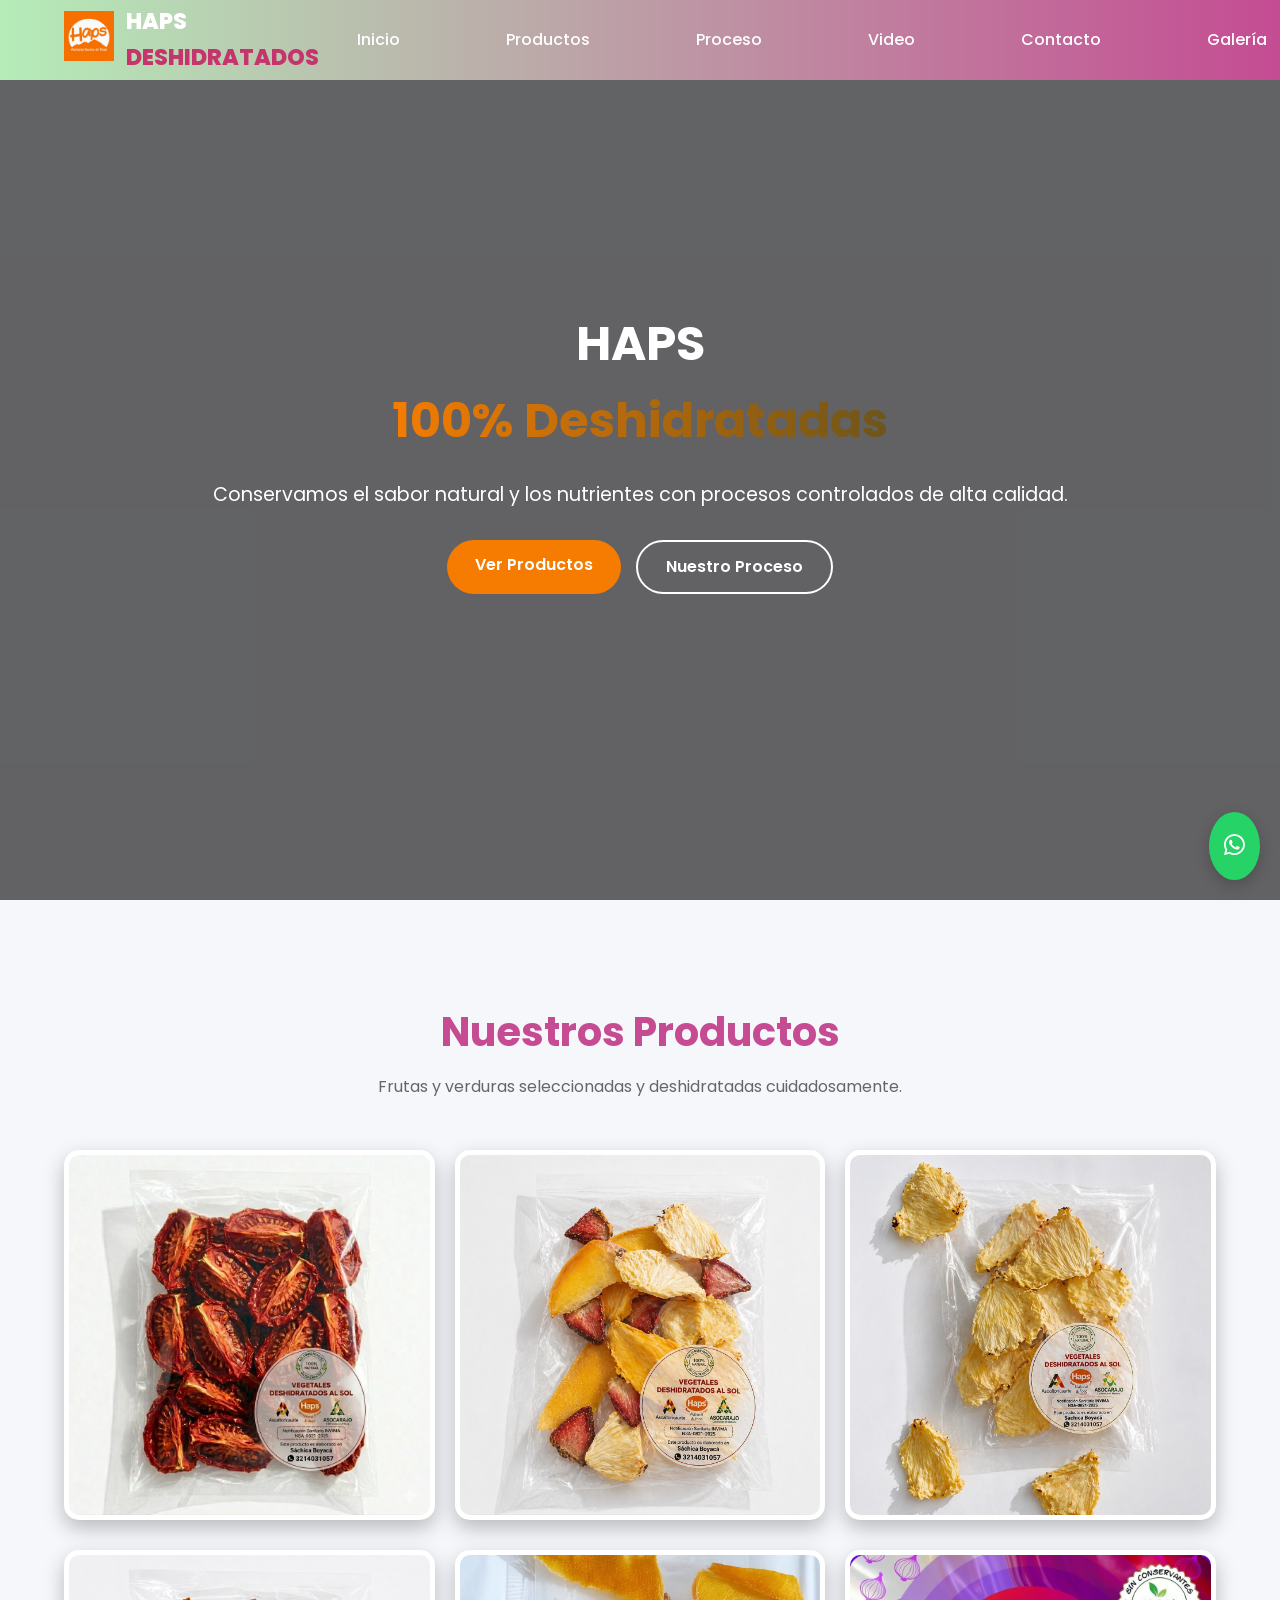
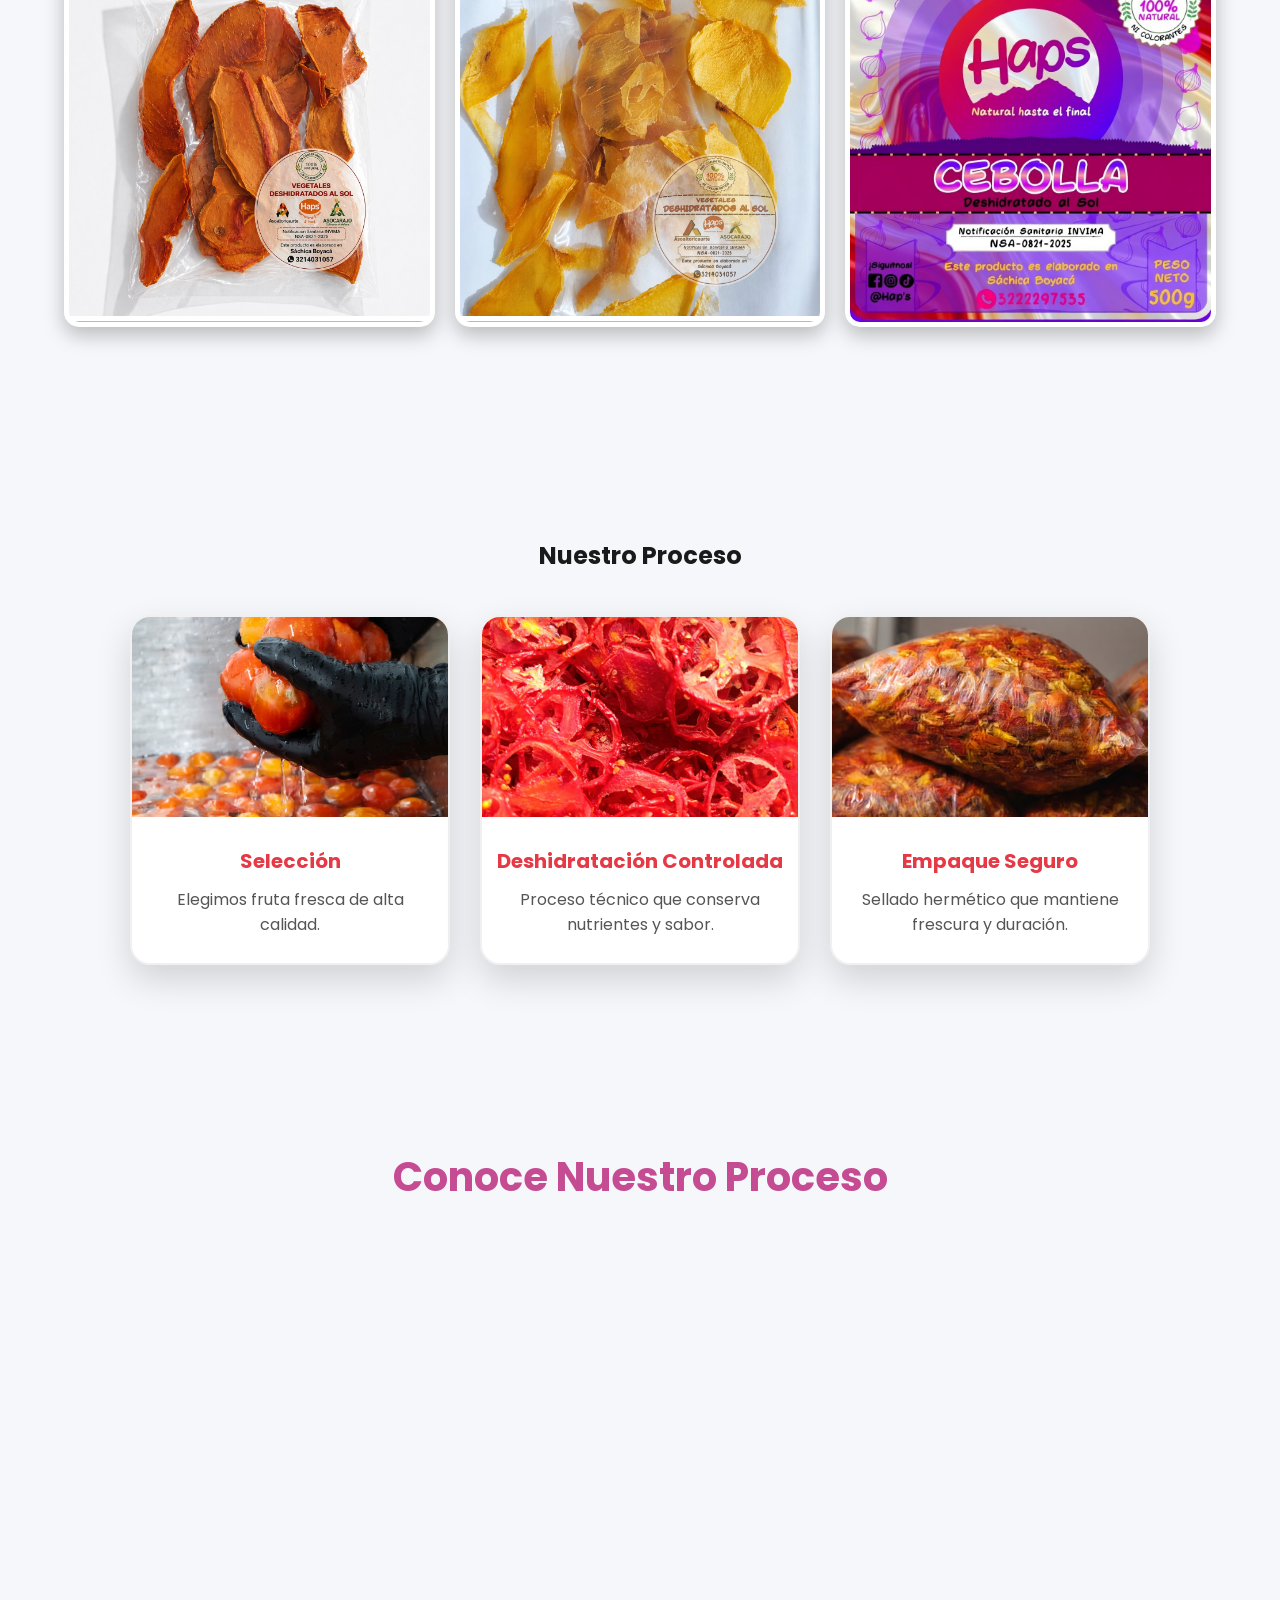
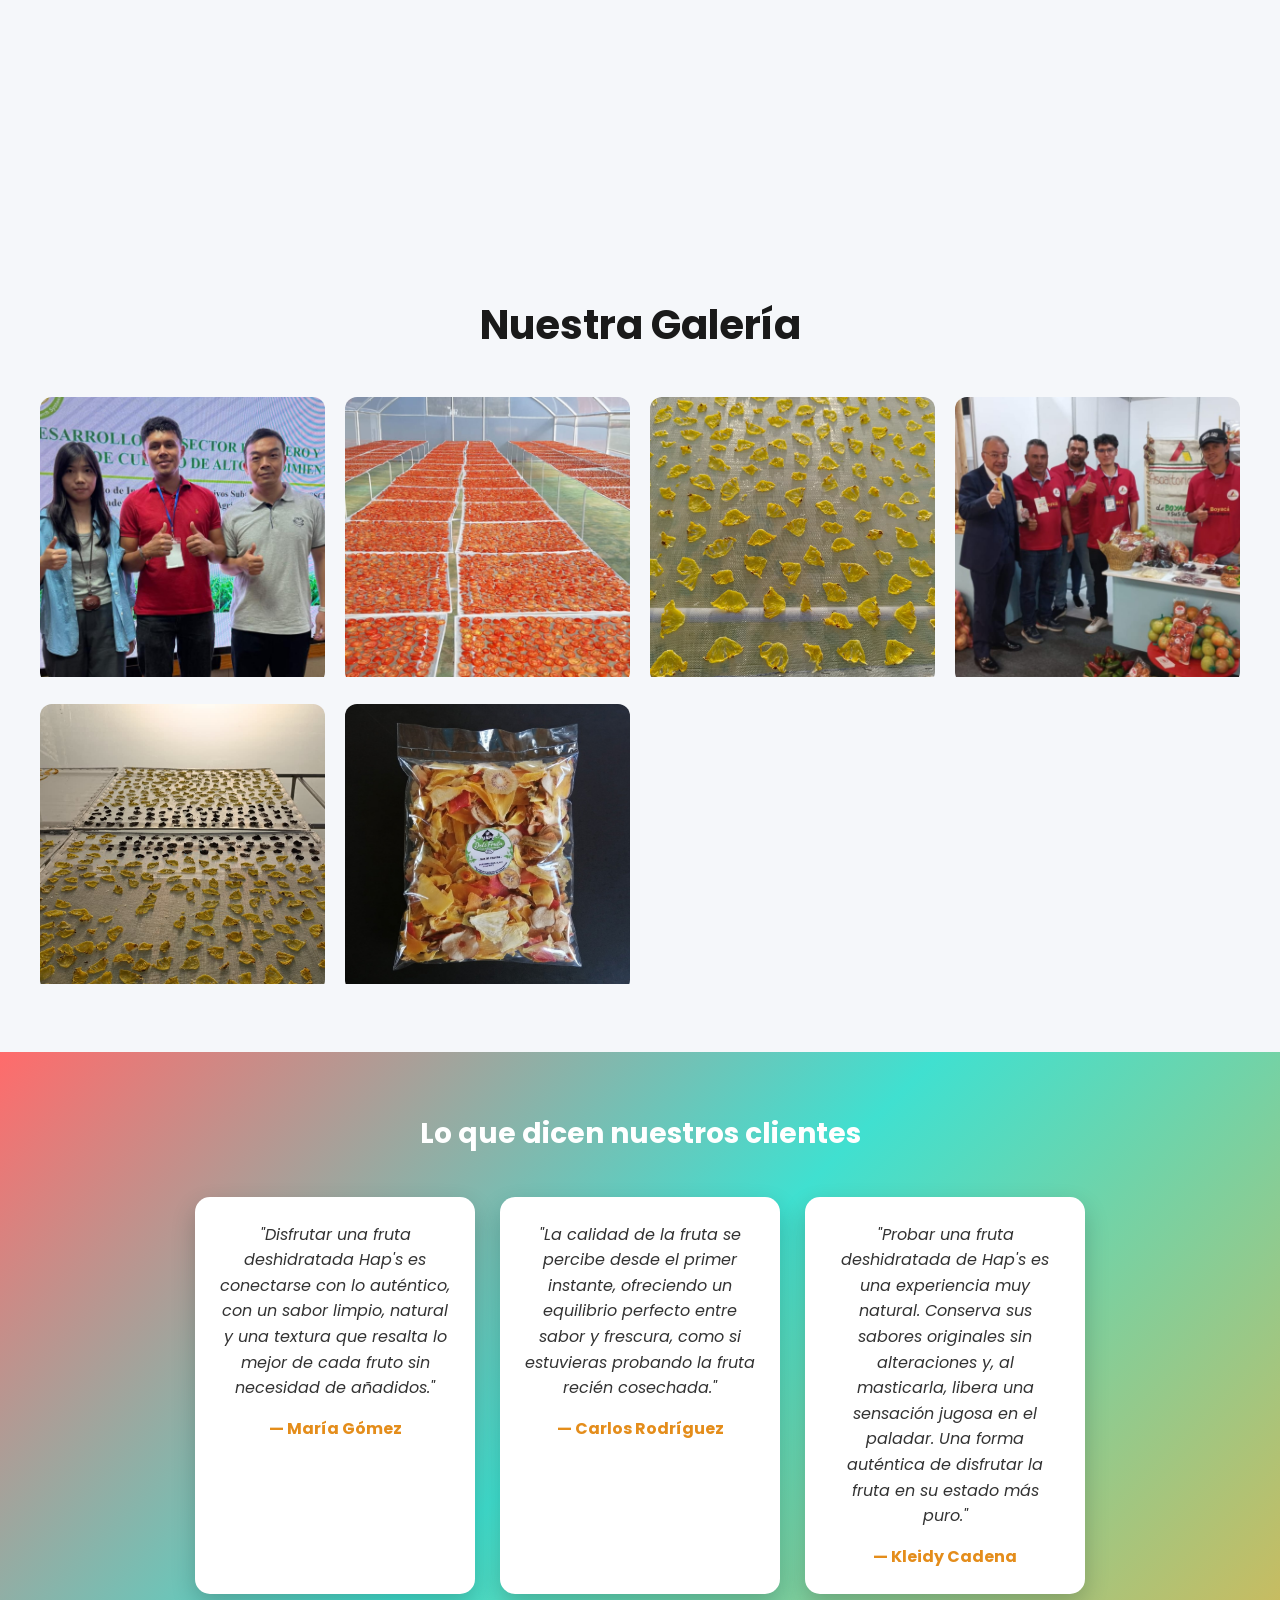
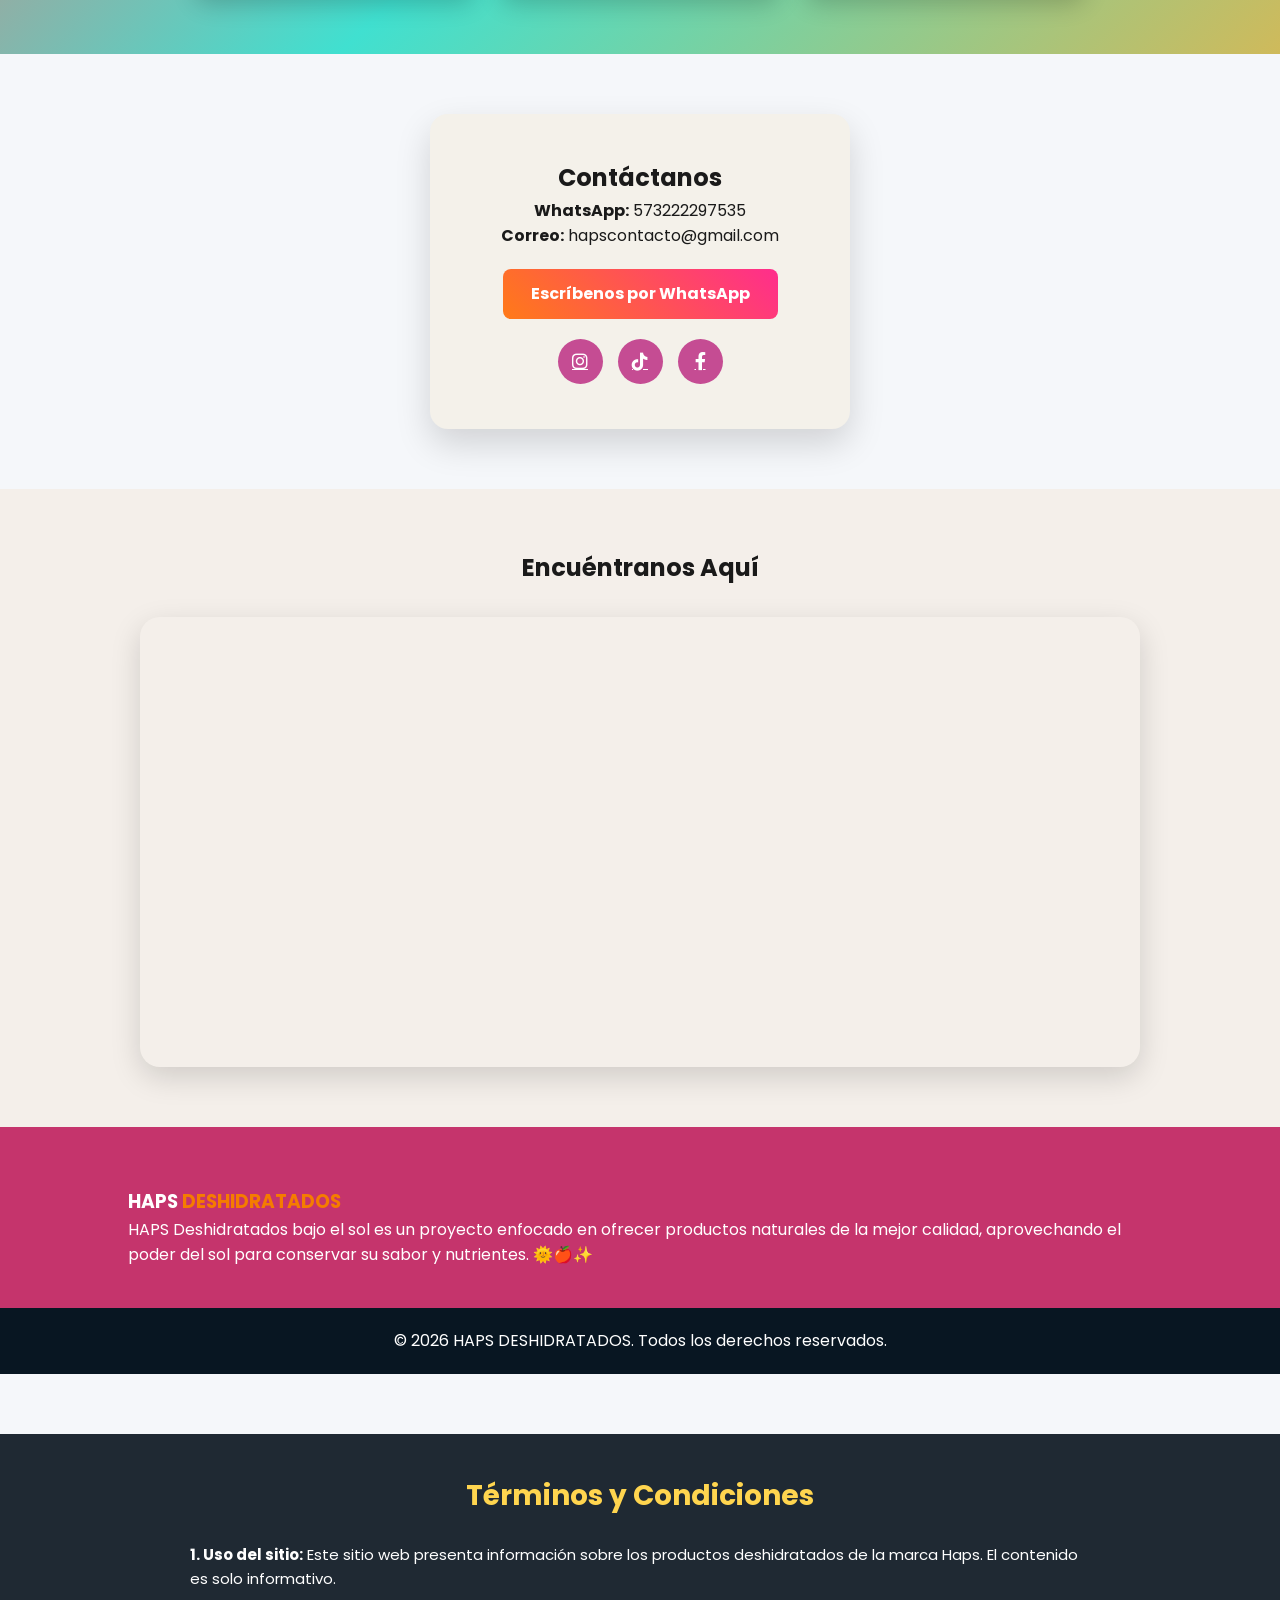
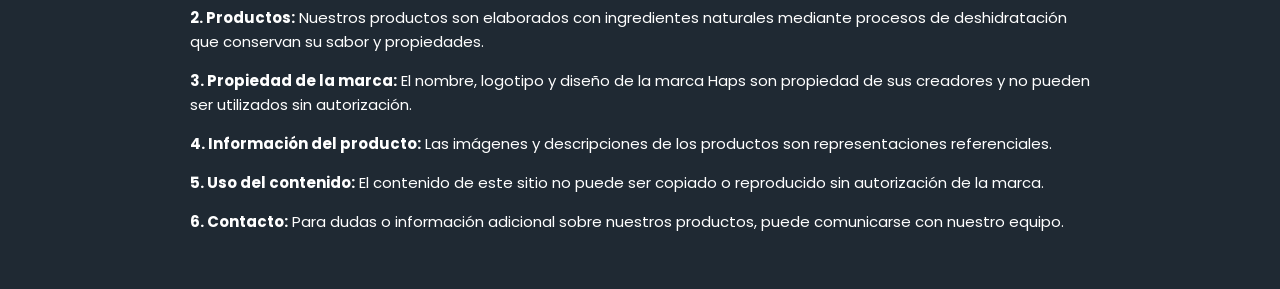
==== index.html @ 0f57956b "Add files via upload Carga de la pagina web de haps" ====
<!DOCTYPE html>
<html lang="es">
<head>
    <meta charset="UTF-8">
    <!-- ✏ CAMBIAR: Título de la pestaña del navegador -->
    <title>HAPS Deshidratados | Frutas y Verduras Deshidratadas</title>
    <meta name="viewport" content="width=device-width, initial-scale=1.0">

    <!-- FUENTE: Poppins desde Google Fonts -->
    <link href="https://fonts.googleapis.com/css2?family=Poppins:wght@300;400;600;700;800&display=swap" rel="stylesheet">

    <!-- ICONOS: Font Awesome 6 -->
    <link rel="stylesheet" href="https://cdnjs.cloudflare.com/ajax/libs/font-awesome/6.0.0/css/all.min.css">

    <!-- 🔗 HOJA DE ESTILOS: Asegúrate que el archivo se llame "style.css" -->
    <link rel="stylesheet" href="style.css">
</head>

<body>

<!-- ====================================================
     HEADER — Barra de navegación superior
==================================================== -->
<header id="header">
    <div class="container nav-container">

        <!-- LOGO + NOMBRE DE MARCA -->
        <div class="brand">
            <div class="logo">
                <!-- 🔁 CAMBIAR: Reemplaza "logo.jpeg" por el nombre real de tu logo -->
                <img src="logo.jpeg" alt="HAPS Logo">
            </div>
            <div class="logo-text">
                HAPS <span class="highlight">DESHIDRATADOS</span>
                <!-- ⚠ NOTA: Estaba escrito "DESIDRATDOS" (con falta ortográfica), ya corregido -->
            </div>
        </div>

        <!-- MENÚ DE NAVEGACIÓN -->
        <nav class="nav-menu">
            <ul>
                <li><a href="#inicio">Inicio</a></li>
                <li><a href="#productos">Productos</a></li>
                <li><a href="#proceso">Proceso</a></li>
                <li><a href="#video">Video</a></li>
                <li><a href="#contacto-haps">Contacto</a></li>
                <li><a href="#galeria">Galería</a></li>
                <!-- ⚠ FIX: Había un </li> extra antes del enlace de Galería, ya corregido -->
            </ul>
        </nav>

    </div>
</header>


<!-- ====================================================
     HERO — Sección principal con video de fondo
==================================================== -->
<section id="inicio" class="hero">

    <!-- 🔁 CAMBIAR: Reemplaza "prueba2.mp4" por el nombre real de tu video -->
    <video class="hero-video" autoplay muted loop playsinline>
        <source src="prueba2.mp4" type="video/mp4">
    </video>

    <div class="hero-overlay"></div>

    <div class="container hero-content">

        <!-- ✏ CAMBIAR: Título principal del hero -->
        <h1>
            HAPS<br>
            <span class="text-gradient">100% Deshidratadas</span>
        </h1>

        <!-- ✏ CAMBIAR: Descripción debajo del título -->
        <p>
            Conservamos el sabor natural y los nutrientes con procesos controlados de alta calidad.
        </p>

        <div class="hero-btns">
            <a href="#productos" class="btn btn-primary">Ver Productos</a>
            <a href="#proceso" class="btn btn-outline">Nuestro Proceso</a>
        </div>

    </div>
</section>


<!-- ====================================================
     PRODUCTOS — Catálogo de productos con galería
==================================================== -->
<section id="productos" class="section">
    <div class="container">

        <!-- ✏ CAMBIAR: Título de la sección de productos -->
        <h2 class="section-title">Nuestros Productos</h2>

        <!-- ✏ CAMBIAR: Descripción debajo del título -->
        <p class="section-subtitle">
            Frutas y verduras seleccionadas y deshidratadas cuidadosamente.
        </p>

        <!-- FILA 1: Primeros 3 productos -->
        <div class="gallery-grid">

            <!-- 🔁 PRODUCTO 1: Tomate -->
            <div class="gallery-item">
                <img src="tomate.jpeg" alt="Tomate deshidratado">
                <div class="overlay">
                    <h4>Tomate Deshidratado</h4>
                    <p>Tomate deshidratado: más sabor, más nutrientes y mayor duración en un solo ingrediente. 🍅✨</p>
                </div>
            </div>

            <!-- 🔁 PRODUCTO 2: Mix de fruta -->
            <div class="gallery-item">
                <img src="mix de fruta.jpeg" alt="Mix de fruta deshidratada">
                <div class="overlay">
                    <h4>Mix de Fruta Deshidratado</h4>
                    <p>Salpicón deshidratado: el sabor natural de la fruta, práctico y listo para disfrutar en cualquier momento. 🍍🍎✨</p>
                </div>
            </div>

            <!-- 🔁 PRODUCTO 3: Piña -->
            <div class="gallery-item">
                <img src="piña.jpeg" alt="Piña deshidratada">
                <div class="overlay">
                    <h4>Piña Deshidratada</h4>
                    <p>Piña: dulzura natural y energía tropical en cada bocado. 🍍✨</p>
                </div>
            </div>

        </div>
        <!-- FIN gallery-grid -->

        <!-- FILA 2: Productos adicionales -->
        <!-- ⚠ FIX: Esta segunda fila estaba fuera del <div class="container">, ahora correctamente dentro -->
        <div class="gallery-grid">

            <!-- 🔁 PRODUCTO 4: Papaya -->
            <div class="gallery-item">
                <img src="papaya.jpeg" alt="Papaya deshidratada">
                <div class="overlay">
                    <h4>Papaya Deshidratada</h4>
                    <p>Papaya deshidratada: dulzura natural, sabor tropical y energía en cada bocado. 🧡✨</p>
                </div>
            </div>

            <!-- 🔁 PRODUCTO 5: Mango -->
            <div class="gallery-item">
                <img src="mango.jpeg" alt="Mango deshidratado">
                <div class="overlay">
                    <h4>Mango Deshidratado</h4>
                    <p>Mango deshidratado: tropical, dulce y perfecto para un snack saludable. 🥭🌞</p>
                </div>
            </div>

            <!-- 🔁 PRODUCTO 6: Cebolla — CAMBIAR imagen "producto6.jpg" por la real -->
            <div class="gallery-item">
                <img src="producto6.jpg" alt="Cebolla deshidratada">
                <div class="overlay">
                    <h4>Cebolla Deshidratada</h4>
                    <p>Cebolla deshidratada: sabor intenso y practicidad en cada uso. 🧅✨</p>
                </div>
            </div>

        </div>
        <!-- FIN segunda gallery-grid -->

    </div>
</section>
<!-- FIN sección PRODUCTOS -->


<!-- ====================================================
     PROCESO — Pasos del proceso de deshidratación
==================================================== -->
<section id="proceso" class="proceso">

    <!-- ✏ CAMBIAR: Título de la sección -->
    <h2>Nuestro Proceso</h2>

    <div class="proceso-container">

        <!-- 🔁 PASO 1: Reemplaza "proseso1.jpg" por tu imagen real -->
        <!-- ⚠ NOTA: "proseso" está con falta ortográfica en los archivos originales, revisa tus nombres de archivo -->
        <div class="card">
            <img src="proseso1.jpg" alt="Selección de fruta">
            <h3>Selección</h3>
            <p>Elegimos fruta fresca de alta calidad.</p>
        </div>

        <!-- 🔁 PASO 2: Reemplaza "proseso2.jpeg" por tu imagen real -->
        <div class="card">
            <img src="proseso2.jpeg" alt="Deshidratación controlada">
            <h3>Deshidratación Controlada</h3>
            <p>Proceso técnico que conserva nutrientes y sabor.</p>
        </div>

        <!-- 🔁 PASO 3: Reemplaza "proseso3.jpg" por tu imagen real -->
        <div class="card">
            <img src="proseso3.jpg" alt="Empaque seguro">
            <h3>Empaque Seguro</h3>
            <p>Sellado hermético que mantiene frescura y duración.</p>
        </div>

    </div>
</section>
<!-- FIN sección PROCESO -->


<!-- ====================================================
     VIDEO — Video embebido de YouTube
==================================================== -->
<section id="video" class="section video-section">
    <div class="container">

        <!-- ✏ CAMBIAR: Título de la sección de video -->
        <h2 class="section-title">Conoce Nuestro Proceso</h2>

        <div class="video-wrapper">
            <!-- 📹 CAMBIAR: Reemplaza el ID de YouTube "Xn5UyW5dgxg" por el de tu video -->
            <iframe
                src="https://www.youtube.com/embed/Xn5UyW5dgxg"
                frameborder="0"
                allowfullscreen>
            </iframe>
        </div>

    </div>
</section>
<!-- FIN sección VIDEO -->
<!-- ⚠ FIX: La sección #galeria estaba anidada DENTRO de #video, ahora está correctamente separada -->


<!-- ====================================================
     GALERÍA — Cuadrícula de imágenes decorativas
==================================================== -->
<section id="galeria" class="section">

    <!-- ✏ CAMBIAR: Título de la galería -->
    <h2>Nuestra Galería</h2>

    <div class="galeria-grid">

        <!-- 🔁 CAMBIAR: Reemplaza cada "galeriaX.jpeg" por tus imágenes reales -->
        <div class="galeria-item">
            <img src="galeria1.jpeg" alt="Galería imagen 1">
        </div>
        <div class="galeria-item">
            <img src="galeria2.jpeg" alt="Galería imagen 2">
        </div>
        <div class="galeria-item">
            <img src="galeria3.jpeg" alt="Galería imagen 3">
        </div>
        <div class="galeria-item">
            <img src="galeria4.jpeg" alt="Galería imagen 4">
        </div>
        <div class="galeria-item">
            <img src="galeria5.jpeg" alt="Galería imagen 5">
        </div>
        <div class="galeria-item">
            <img src="galeria6.jpeg" alt="Galería imagen 6">
        </div>

    </div>
</section>
<!-- FIN sección GALERÍA -->


<!-- ====================================================
     TESTIMONIOS — Comentarios de clientes
==================================================== -->
<section class="comentarios">

    <!-- ✏ CAMBIAR: Título de la sección de testimonios -->
    <h2>Lo que dicen nuestros clientes</h2>

    <div class="comentarios-container">

        <!-- ✏ CAMBIAR: Edita o agrega testimonios aquí -->
        <div class="comentario">
            <p>"Disfrutar una fruta deshidratada Hap's es conectarse con lo auténtico, con un sabor limpio, natural y una textura que resalta lo mejor de cada fruto sin necesidad de añadidos."</p>
            <h4>— María Gómez</h4>
        </div>

        <div class="comentario">
            <p>"La calidad de la fruta se percibe desde el primer instante, ofreciendo un equilibrio perfecto entre sabor y frescura, como si estuvieras probando la fruta recién cosechada."</p>
            <h4>— Carlos Rodríguez</h4>
        </div>

        <div class="comentario">
            <p>"Probar una fruta deshidratada de Hap's es una experiencia muy natural. Conserva sus sabores originales sin alteraciones y, al masticarla, libera una sensación jugosa en el paladar. Una forma auténtica de disfrutar la fruta en su estado más puro."</p>
            <h4>— Kleidy Cadena</h4>
        </div>

    </div>
</section>
<!-- FIN sección TESTIMONIOS -->


<!-- ====================================================
     CONTACTO — Datos de contacto y redes sociales
==================================================== -->
<section id="contacto-haps">
    <div class="contacto-box">

        <h2>Contáctanos</h2>

        <!-- ✏ CAMBIAR: Número de WhatsApp y correo electrónico -->
        <p><strong>WhatsApp:</strong> 573222297535</p>
        <p><strong>Correo:</strong> hapscontacto@gmail.com</p>

        <!-- 🔗 CAMBIAR: Reemplaza el número en el enlace de WhatsApp si cambia -->
        <a href="https://wa.me/573222297535" target="_blank" class="btn-whatsapp">
            Escríbenos por WhatsApp
        </a>

        <!-- REDES SOCIALES -->
        <div class="social-media">

            <!-- 🔗 CAMBIAR: URL de Instagram -->
            <a href="https://www.instagram.com/haap.ss?igsh=NXBjMmUxZzE2MXBr" target="_blank" aria-label="Instagram">
                <i class="fab fa-instagram"></i>
            </a>

            <!-- 🔗 CAMBIAR: URL de TikTok -->
            <a href="https://www.tiktok.com/@sachicahaps?_r=1&_t=ZS-94PaBxeZYqg" target="_blank" aria-label="TikTok">
                <i class="fab fa-tiktok"></i>
            </a>

            <!-- 🔗 CAMBIAR: URL de Facebook -->
            <a href="https://www.facebook.com/profile.php?id=100075779474157&mibextid=ZbWKwL" target="_blank" aria-label="Facebook">
                <i class="fab fa-facebook-f"></i>
            </a>

        </div>

    </div>
</section>
<!-- FIN sección CONTACTO -->


<!-- ====================================================
     MAPA — Ubicación en Google Maps
==================================================== -->
<section id="ubicacion" class="map-section">

    <h2>Encuéntranos Aquí</h2>

    <div class="map-container">
        <!-- 🔗 CAMBIAR: Reemplaza las coordenadas (5.583059,-73.542575) por tu ubicación real si cambia -->
        <iframe
            src="https://www.google.com/maps?q=5.583059,-73.542575&hl=es&z=16&output=embed"
            width="100%"
            height="450"
            style="border:0;"
            allowfullscreen=""
            loading="lazy"
            title="Ubicación HAPS Deshidratados">
        </iframe>
    </div>

</section>
<!-- FIN sección MAPA -->


<!-- ====================================================
     FOOTER — Pie de página
==================================================== -->
<footer>
    <div class="container footer-content">

        <div>
            <!-- ✏ CAMBIAR: Nombre y descripción de la marca en el footer -->
            <h3>HAPS <span class="highlight">DESHIDRATADOS</span></h3>
            <!-- ⚠ NOTA: Estaba escrito "DESIDRTADOS" (con falta ortográfica), ya corregido -->
            <p>HAPS Deshidratados bajo el sol es un proyecto enfocado en ofrecer productos naturales de la mejor calidad, aprovechando el poder del sol para conservar su sabor y nutrientes. 🌞🍎✨</p>
        </div>

    </div>

    <div class="footer-bottom">
        <!-- ✏ CAMBIAR: Año y nombre en el copyright si es necesario -->
        <p>© 2026 HAPS DESHIDRATADOS. Todos los derechos reservados.</p>
    </div>
</footer>
<!-- FIN FOOTER -->


<!-- ====================================================
     BOTÓN FLOTANTE DE WHATSAPP
==================================================== -->
<!-- 🔗 CAMBIAR: Número de WhatsApp si cambia -->
<a href="https://wa.me/573222297535" class="whatsapp-float" target="_blank" aria-label="Contactar por WhatsApp">
    <i class="fab fa-whatsapp"></i>
</a>


<!-- ====================================================
     TÉRMINOS Y CONDICIONES
==================================================== -->
<section class="terminos">

    <!-- ✏ CAMBIAR: Edita los términos según necesites -->
    <h2>Términos y Condiciones</h2>

    <p><strong>1. Uso del sitio:</strong> Este sitio web presenta información sobre los productos deshidratados de la marca Haps. El contenido es solo informativo.</p>
    <p><strong>2. Productos:</strong> Nuestros productos son elaborados con ingredientes naturales mediante procesos de deshidratación que conservan su sabor y propiedades.</p>
    <p><strong>3. Propiedad de la marca:</strong> El nombre, logotipo y diseño de la marca Haps son propiedad de sus creadores y no pueden ser utilizados sin autorización.</p>
    <p><strong>4. Información del producto:</strong> Las imágenes y descripciones de los productos son representaciones referenciales.</p>
    <p><strong>5. Uso del contenido:</strong> El contenido de este sitio no puede ser copiado o reproducido sin autorización de la marca.</p>
    <p><strong>6. Contacto:</strong> Para dudas o información adicional sobre nuestros productos, puede comunicarse con nuestro equipo.</p>

</section>
<!-- FIN TÉRMINOS Y CONDICIONES -->


<!-- ====================================================
     SCRIPTS
==================================================== -->
<!-- 🔗 Archivo JavaScript principal del sitio -->
<script src="script.js"></script>

<!-- Bloquea el clic derecho (protección básica de contenido) -->
<script>
    document.addEventListener('contextmenu', function(e) {
        e.preventDefault();
    });
</script>

</body>
</html>
---- style.css ----
/* ====================================================
   RESET — Limpieza base de estilos del navegador
==================================================== */

* {
    margin: 0;
    padding: 0;
    box-sizing: border-box;
}

html {
    scroll-behavior: smooth;
}

body {
    font-family: 'Poppins', sans-serif;
    color: #1a1a1a;
    background: #f5f7fa;
    line-height: 1.6;
}


/* ====================================================
   VARIABLES DE COLOR Y ESTILO
   ✏ CAMBIAR: Ajusta los colores aquí para cambiar toda la paleta
==================================================== */
:root {
    --primario:   #b5ecb8;    /* ✏ Verde natural (header, botones) */
    --secundario: #c5346c;    /* ✏ Rosa/mango (hover, footer, highlights) */
    --acento:     #c54c93;    /* ✏ Rosa intenso (títulos, íconos sociales) */
    --blanco:     #ffffff;
    --oscuro:     #1a1a1a;
    --texto:      #383535;

    /* Variables usadas en componentes heredados */
    --primary:   #2E7D32;
    --secondary: #6d5519;
    --accent:    #F57C00;
    --dark:      #1a1a1a;
}
/* ⚠ NOTA: Tienes dos grupos de variables (--primario/--acento y --primary/--accent).
   En el futuro conviene unificarlas en un solo grupo. */


/* ====================================================
   UTILIDADES GENERALES
==================================================== */
.container {
    width: 90%;
    max-width: 1200px;
    margin: auto;
}

.section {
    padding: 100px 0;
}

.section-title {
    font-size: 2.5rem;
    text-align: center;
    margin-bottom: 10px;
    color: var(--acento); /* ✏ CAMBIAR color del título de sección */
}

.section-subtitle {
    text-align: center;
    margin-bottom: 50px;
    color: #666;
}

.highlight {
    color: var(--accent); /* ✏ CAMBIAR color del texto resaltado */
}

/* Botones base */
.btn {
    padding: 12px 28px;
    border-radius: 30px;
    text-decoration: none;
    font-weight: 600;
    transition: 0.3s ease;
    display: inline-block;
}

.btn-primary {
    background: var(--accent);
    color: white;
}

.btn-primary:hover {
    background: var(--secondary);
    transform: translateY(-3px);
}

.btn-outline {
    border: 2px solid white;
    color: white;
}

.btn-outline:hover {
    background: white;
    color: var(--primary);
}


/* ====================================================
   HEADER — Barra de navegación fija
==================================================== */
header {
    position: fixed;
    width: 100%;
    top: 0;
    z-index: 999;
    transition: 0.3s ease;
    /* ✏ CAMBIAR: Gradiente del header */
    background: linear-gradient(90deg, var(--primario), var(--acento));
}

header.scrolled {
    background: white;
    box-shadow: 0 5px 20px rgba(0, 0, 0, 0.1);
}

.nav-container {
    display: flex;
    justify-content: space-between;
    align-items: center;
    height: 80px;
}

/* Logo + nombre de marca */
.brand {
    display: flex;
    align-items: center;
    gap: 12px;
}

.logo img {
    height: 50px; /* ✏ CAMBIAR tamaño del logo */
    width: auto;
}

.logo-text {
    font-weight: 800;
    font-size: 1.4rem;
    color: var(--blanco);
}

.logo-text .highlight {
    color: var(--secundario);
}

/* Menú de navegación */
.nav-menu ul {
    display: flex;
    list-style: none;
    gap: 30px;
}

/* ✏ CAMBIAR: Estilo de los enlaces del menú */
nav a {
    text-decoration: none;
    color: white;
    margin: 0 20px;
    font-size: 16px;
    font-weight: 500;
    padding: 8px 18px;
    border-radius: 25px;
    transition: all 0.3s ease;
}

nav a:hover {
    /* ✏ CAMBIAR: Gradiente del hover en el menú */
    background: linear-gradient(135deg, #FF6B6B, #40E0D0, #2e9719);
    transform: translateY(-3px);
    box-shadow: 0 8px 20px rgba(0, 0, 0, 0.3);
}


/* ====================================================
   HERO — Sección principal con video de fondo
==================================================== */
.hero {
    height: 100vh;
    position: relative;
    display: flex;
    align-items: center;
    color: white;
    text-align: center;
    overflow: hidden;
}

.hero-video {
    position: absolute;
    top: 0;
    left: 0;
    width: 100%;
    height: 100%;
    object-fit: cover;
    z-index: -2;
}

.hero-overlay {
    position: absolute;
    width: 100%;
    height: 100%;
    background: rgba(0, 0, 0, 0.6); /* ✏ CAMBIAR opacidad del overlay oscuro */
    z-index: -1;
}

.hero-content {
    width: 100%;
}

.hero-content h1 {
    font-size: 3rem;
    margin-bottom: 20px;
}

/* Texto con degradado en el hero */
.text-gradient {
    /* ✏ CAMBIAR: Colores del texto degradado del título */
    background: linear-gradient(90deg, var(--accent), var(--secondary));
    -webkit-background-clip: text;
    -webkit-text-fill-color: transparent;
}

.hero p {
    margin-bottom: 30px;
    font-size: 1.2rem;
}

.hero-btns {
    display: flex;
    gap: 15px;
    justify-content: center;
    flex-wrap: wrap;
}


/* ====================================================
   PRODUCTOS — Galería de productos (2 filas)
==================================================== */

/* Primera fila: usa gallery-grid */
.gallery-grid {
    display: grid;
    grid-template-columns: repeat(auto-fit, minmax(250px, 1fr));
    gap: 20px;
    margin-bottom: 30px;
}

.gallery-item {
    position: relative;
    overflow: hidden;
    border-radius: 15px;
    border: 5px solid #ffffff;
    background: white;
    box-shadow: 0 8px 20px rgba(0, 0, 0, 0.25);
}

.gallery-item img {
    width: 100%;
    height: auto;
    display: block;
    transition: 0.4s ease;
}

.gallery-item:hover img {
    transform: scale(1.1);
}

/* Overlay de texto sobre cada producto */
.gallery-item .overlay {
    position: absolute;
    bottom: 0;
    width: 100%;
    background: rgba(13, 59, 102, 0.8); /* ✏ CAMBIAR color del overlay de producto */
    color: white;
    padding: 20px;
    transform: translateY(100%);
    transition: 0.4s ease;
    text-align: center;
}

.gallery-item:hover .overlay {
    transform: translateY(0);
}

.overlay h4 {
    margin: 5px 0;
    font-size: 18px;
}

.overlay p {
    font-size: 14px;
}


/* ====================================================
   PROCESO — Tarjetas de pasos del proceso
==================================================== */
.proceso {
    padding: 80px 20px;
    text-align: center;
}

.proceso-container {
    display: flex;
    justify-content: center;
    gap: 30px;
    flex-wrap: wrap;
    margin-top: 40px;
}

.card {
    background: white;
    width: 320px;
    border-radius: 20px;
    overflow: hidden;
    box-shadow: 0 15px 35px rgba(0, 0, 0, 0.15);
    border: 2px solid #f0f0f0; /* ✏ CAMBIAR color del marco de la tarjeta */
    transition: 0.3s ease;
}

.card:hover {
    transform: translateY(-10px);
    box-shadow: 0 20px 45px rgba(0, 0, 0, 0.25);
}

.card img {
    width: 100%;
    height: 200px;
    object-fit: cover;
}

.card h3 {
    margin: 20px 0 10px;
    font-size: 20px;
    color: #E63946; /* ✏ CAMBIAR color del título de cada tarjeta */
}

.card p {
    padding: 0 20px 25px;
    color: #555;
}


/* ====================================================
   VIDEO — Sección de video de YouTube
==================================================== */
.video-section {
    padding: 100px 0;
}

.video-wrapper {
    max-width: 900px;
    margin: auto;
    aspect-ratio: 16 / 9;
}

.video-wrapper iframe {
    width: 100%;
    height: 100%;
    border-radius: 15px;
}


/* ====================================================
   GALERÍA — Cuadrícula de imágenes decorativas
==================================================== */
#galeria {
    padding: 60px 20px;
    text-align: center;
}

#galeria h2 {
    font-size: 2.5rem;
    margin-bottom: 40px;
}

.galeria-grid {
    display: grid;
    grid-template-columns: repeat(auto-fit, minmax(280px, 1fr));
    gap: 20px;
    max-width: 1200px;
    margin: auto;
}

.galeria-item {
    overflow: hidden;
    border-radius: 12px;
}

.galeria-item img {
    width: 100%;
    height: 280px;
    object-fit: cover;
    transition: transform 0.4s ease;
}

.galeria-item img:hover {
    transform: scale(1.1);
}


/* ====================================================
   TESTIMONIOS — Comentarios de clientes
==================================================== */
.comentarios {
    padding: 60px 20px;
    /* ✏ CAMBIAR: Gradiente de fondo de la sección de testimonios */
    background: linear-gradient(135deg, #FF6B6B, #40E0D0, #c4a82cc5);
    text-align: center;
    color: white;
}

.comentarios h2 {
    font-size: 28px;
    margin-bottom: 40px;
}

.comentarios-container {
    display: flex;
    justify-content: center;
    gap: 25px;
    flex-wrap: wrap;
}

.comentario {
    background: white;
    color: #333;
    padding: 25px;
    width: 280px;
    border-radius: 15px;
    box-shadow: 0 10px 25px rgba(0, 0, 0, 0.2);
    transition: 0.3s;
}

.comentario:hover {
    transform: translateY(-8px);
}

.comentario p {
    font-style: italic;
    margin-bottom: 15px;
}

.comentario h4 {
    color: #e48d1b; /* ✏ CAMBIAR color del nombre del cliente */
}


/* ====================================================
   CONTACTO — Caja de contacto y redes sociales
==================================================== */
#contacto-haps {
    padding: 60px 20px;
}

.contacto-box {
    background: #f4f1ea; /* ✏ CAMBIAR color de fondo de la caja */
    padding: 45px;
    border-radius: 18px;
    text-align: center;
    width: 420px;
    margin: auto;
    box-shadow: 0 15px 35px rgba(0, 0, 0, 0.15);
    animation: aparecer 0.8s ease;
    transition: all 0.3s ease;
}

.contacto-box:hover {
    transform: translateY(-8px);
    box-shadow: 0 25px 50px rgba(0, 0, 0, 0.25);
}

@keyframes aparecer {
    from {
        opacity: 0;
        transform: translateY(40px);
    }
    to {
        opacity: 1;
        transform: translateY(0);
    }
}

/* Botón de WhatsApp en la sección de contacto */
.btn-whatsapp {
    display: inline-block;
    margin-top: 20px;
    /* ✏ CAMBIAR: Gradiente del botón de WhatsApp */
    background: linear-gradient(45deg, #ff7a18, #ff2d8d);
    color: white;
    padding: 12px 28px;
    border-radius: 8px;
    text-decoration: none;
    font-weight: bold;
    transition: all 0.3s ease;
}

.btn-whatsapp:hover {
    transform: scale(1.05);
    box-shadow: 0 8px 20px rgba(0, 0, 0, 0.2);
}

/* Íconos de redes sociales */
.social-media {
    margin-top: 20px;
    display: flex;
    gap: 15px;
    justify-content: center;
}

.social-media a {
    width: 45px;
    height: 45px;
    display: flex;
    align-items: center;
    justify-content: center;
    border-radius: 50%;
    background: var(--acento); /* ✏ CAMBIAR color de fondo de los íconos */
    color: var(--blanco);
    font-size: 18px;
    transition: 0.3s ease;
}

.social-media a:hover {
    background: var(--secundario);
    transform: translateY(-5px);
}


/* ====================================================
   MAPA — Sección de ubicación en Google Maps
==================================================== */
.map-section {
    padding: 60px 20px;
    text-align: center;
    background: #F4EFEA; /* ✏ CAMBIAR color de fondo de la sección del mapa */
}

.map-section h2 {
    margin-bottom: 30px;
}

.map-container {
    width: 100%;
    max-width: 1000px;
    height: 450px;
    margin: 0 auto;
    border-radius: 20px;
    overflow: hidden;
    box-shadow: 0 10px 30px rgba(0, 0, 0, 0.15);
}

.map-container iframe {
    width: 100%;
    height: 100%;
    border: 0;
}


/* ====================================================
   FOOTER — Pie de página
==================================================== */
footer {
    background: var(--secundario); /* ✏ CAMBIAR color del footer */
    color: white;
    padding-top: 60px;
}

.footer-content {
    display: grid;
    grid-template-columns: repeat(auto-fit, minmax(250px, 1fr));
    gap: 40px;
    padding: 0 5%;
}

.footer-bottom {
    text-align: center;
    padding: 20px;
    background: #081622; /* ✏ CAMBIAR color de la franja inferior del footer */
    margin-top: 40px;
}


/* ====================================================
   BOTÓN FLOTANTE DE WHATSAPP
==================================================== */
.whatsapp-float {
    position: fixed;
    bottom: 20px;
    right: 20px;
    background: #25d366;
    color: white;
    padding: 15px;
    border-radius: 50%;
    font-size: 1.5rem;
    box-shadow: 0 5px 15px rgba(0, 0, 0, 0.2);
    transition: 0.3s;
    z-index: 1000;
}

.whatsapp-float:hover {
    transform: scale(1.1);
}


/* ====================================================
   TÉRMINOS Y CONDICIONES
==================================================== */
.terminos {
    background: #1f2933; /* ✏ CAMBIAR color de fondo de términos */
    color: white;
    padding: 40px;
    margin-top: 60px;
}

.terminos h2 {
    text-align: center;
    margin-bottom: 25px;
    font-size: 28px;
    color: #ffd54f; /* ✏ CAMBIAR color del título de términos */
}

.terminos p {
    max-width: 900px;
    margin: auto;
    margin-bottom: 15px;
    line-height: 1.6;
    font-size: 15px;
}


/* ====================================================
   RESPONSIVE — Pantallas pequeñas (móvil)
   ✏ CAMBIAR: Ajusta breakpoints según necesites
==================================================== */
@media (max-width: 768px) {
    .nav-menu {
        display: none; /* ⚠ PENDIENTE: Agregar menú hamburguesa para móvil */
    }

    .hero-content h1 {
        font-size: 2rem;
    }

    .contacto-box {
        width: 100%;
    }
}
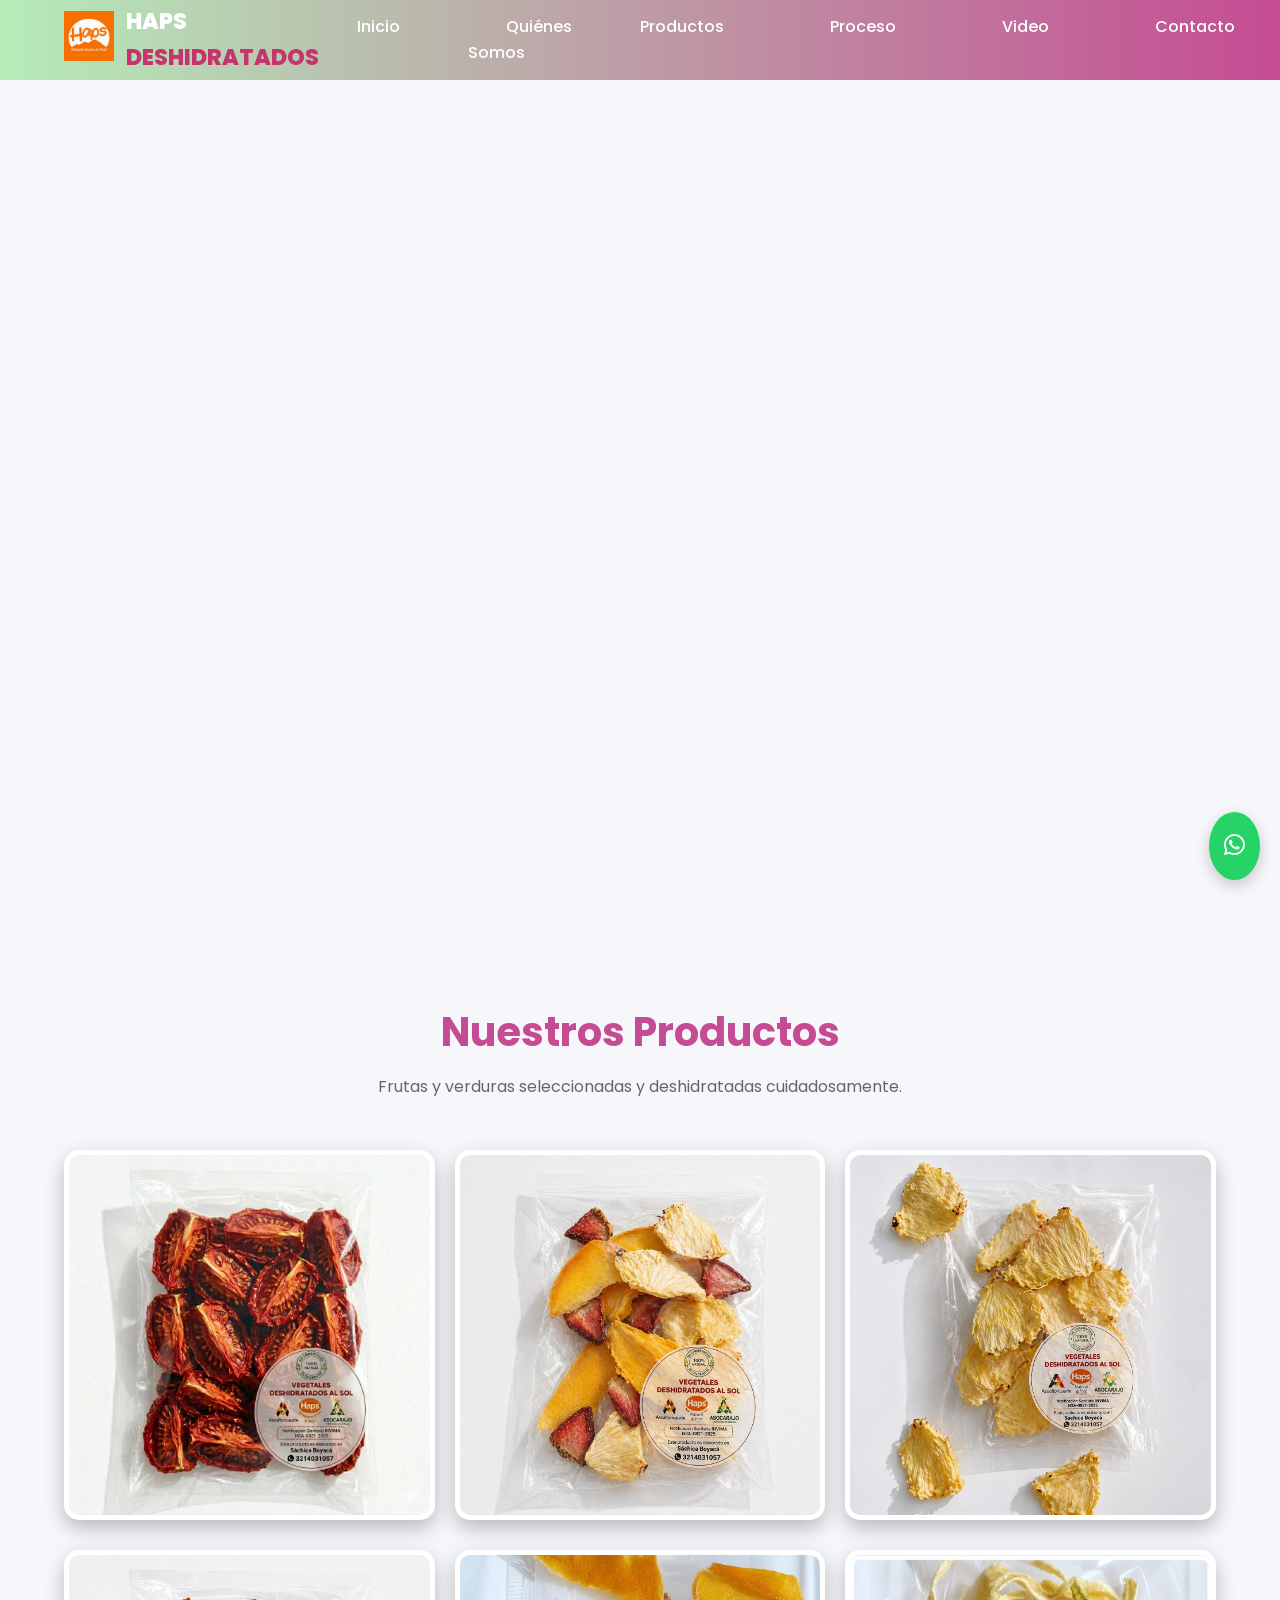
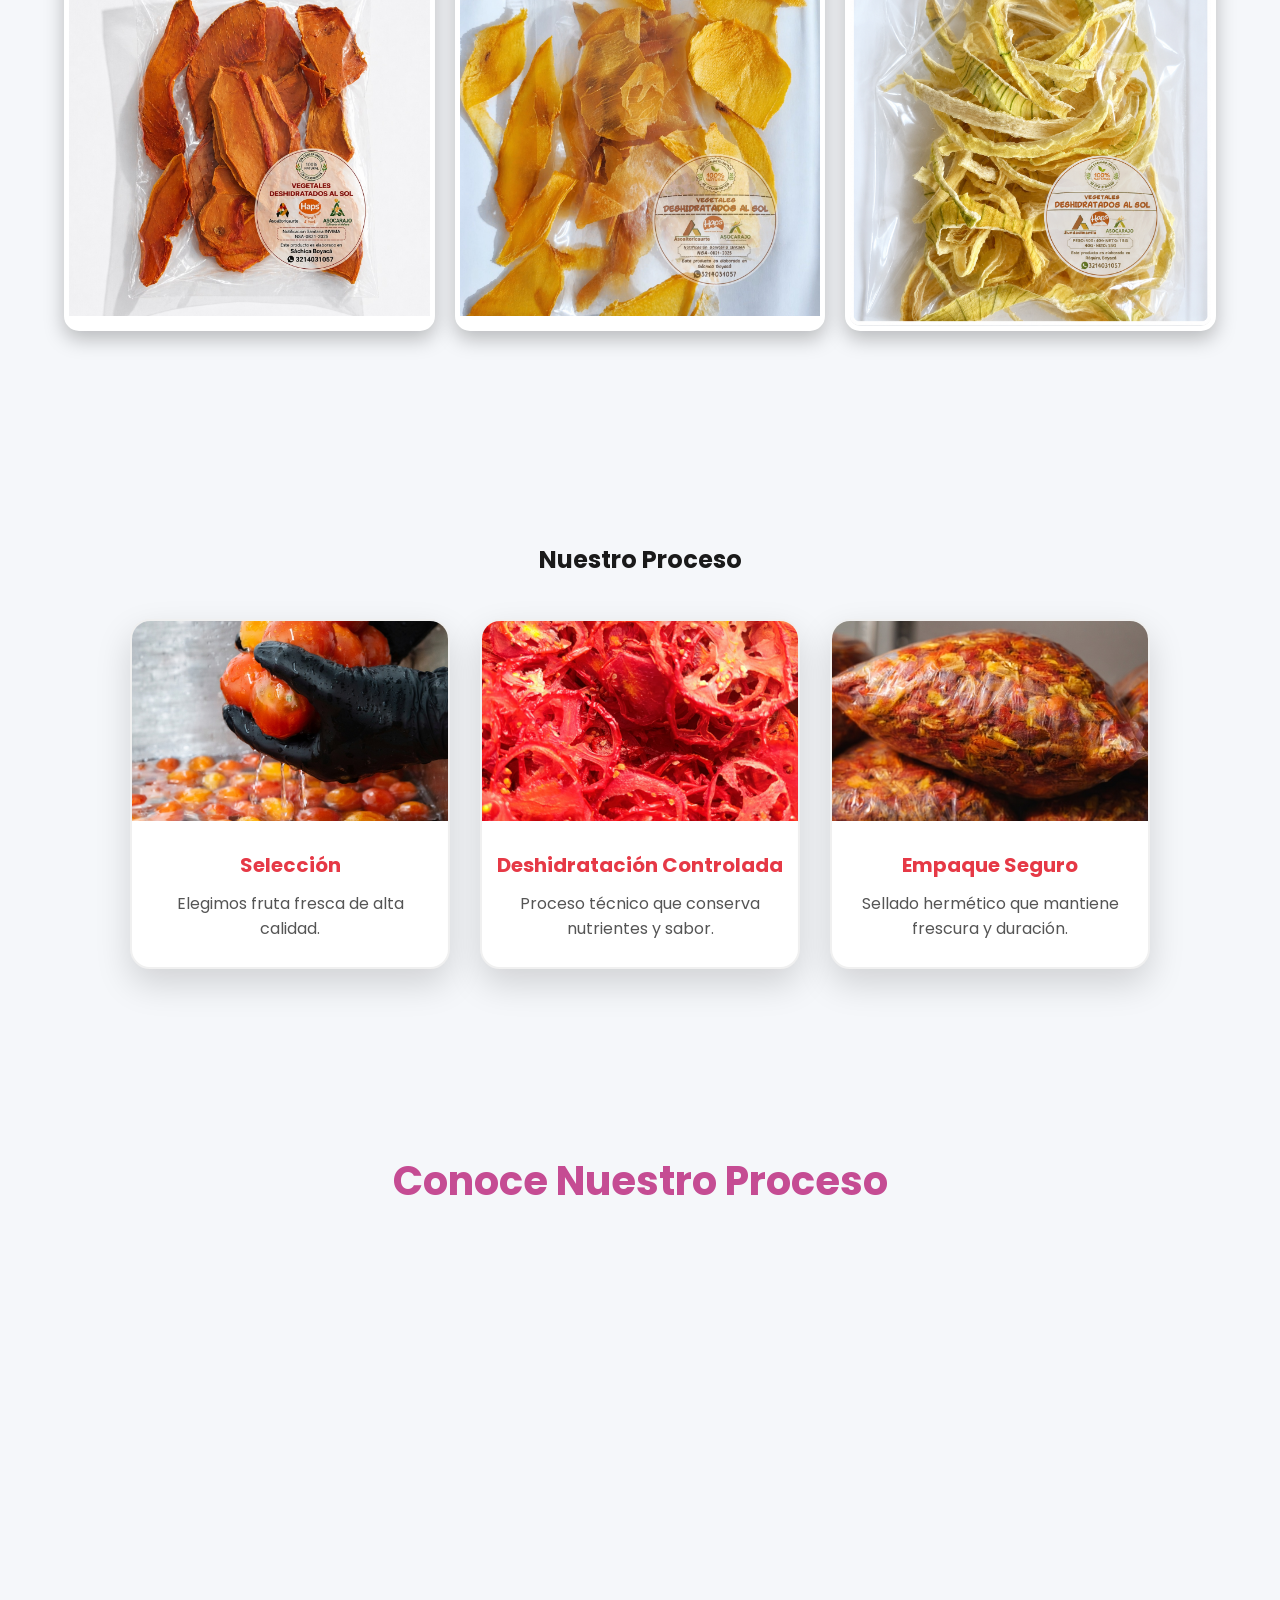
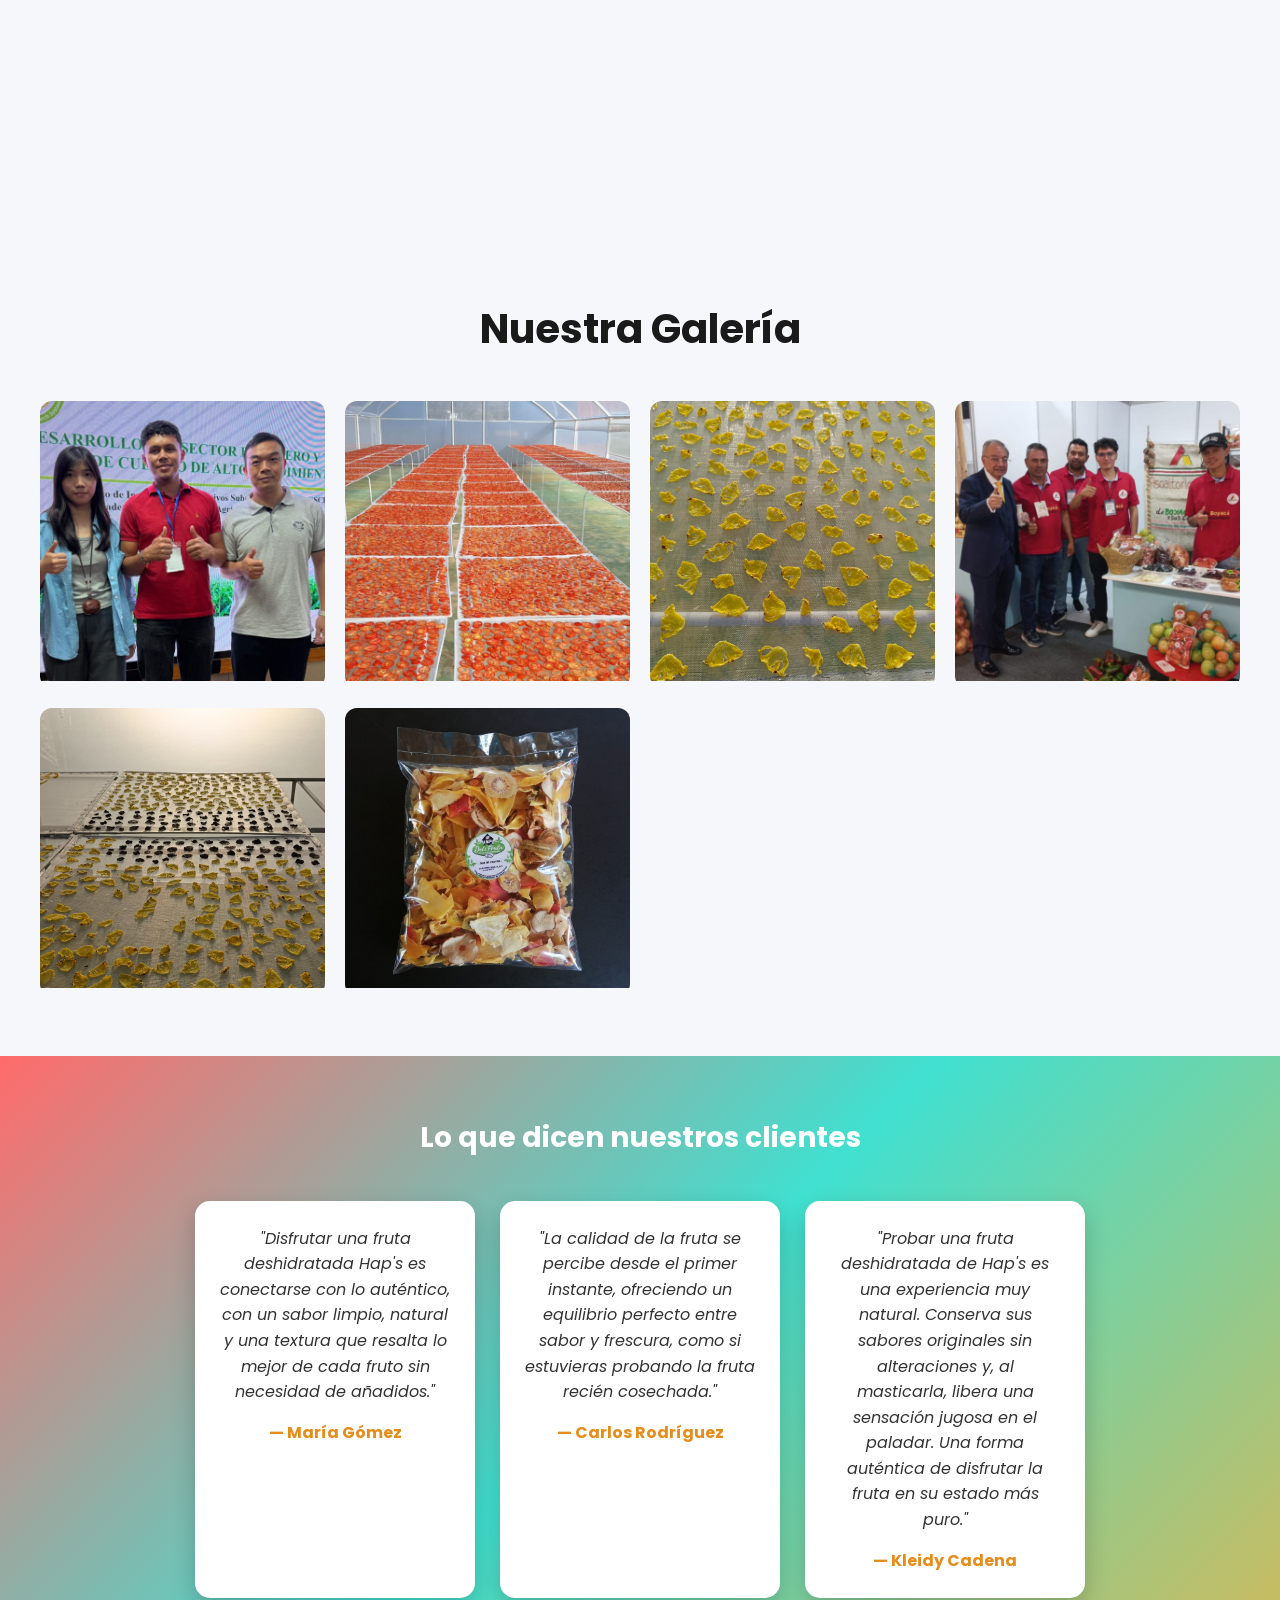
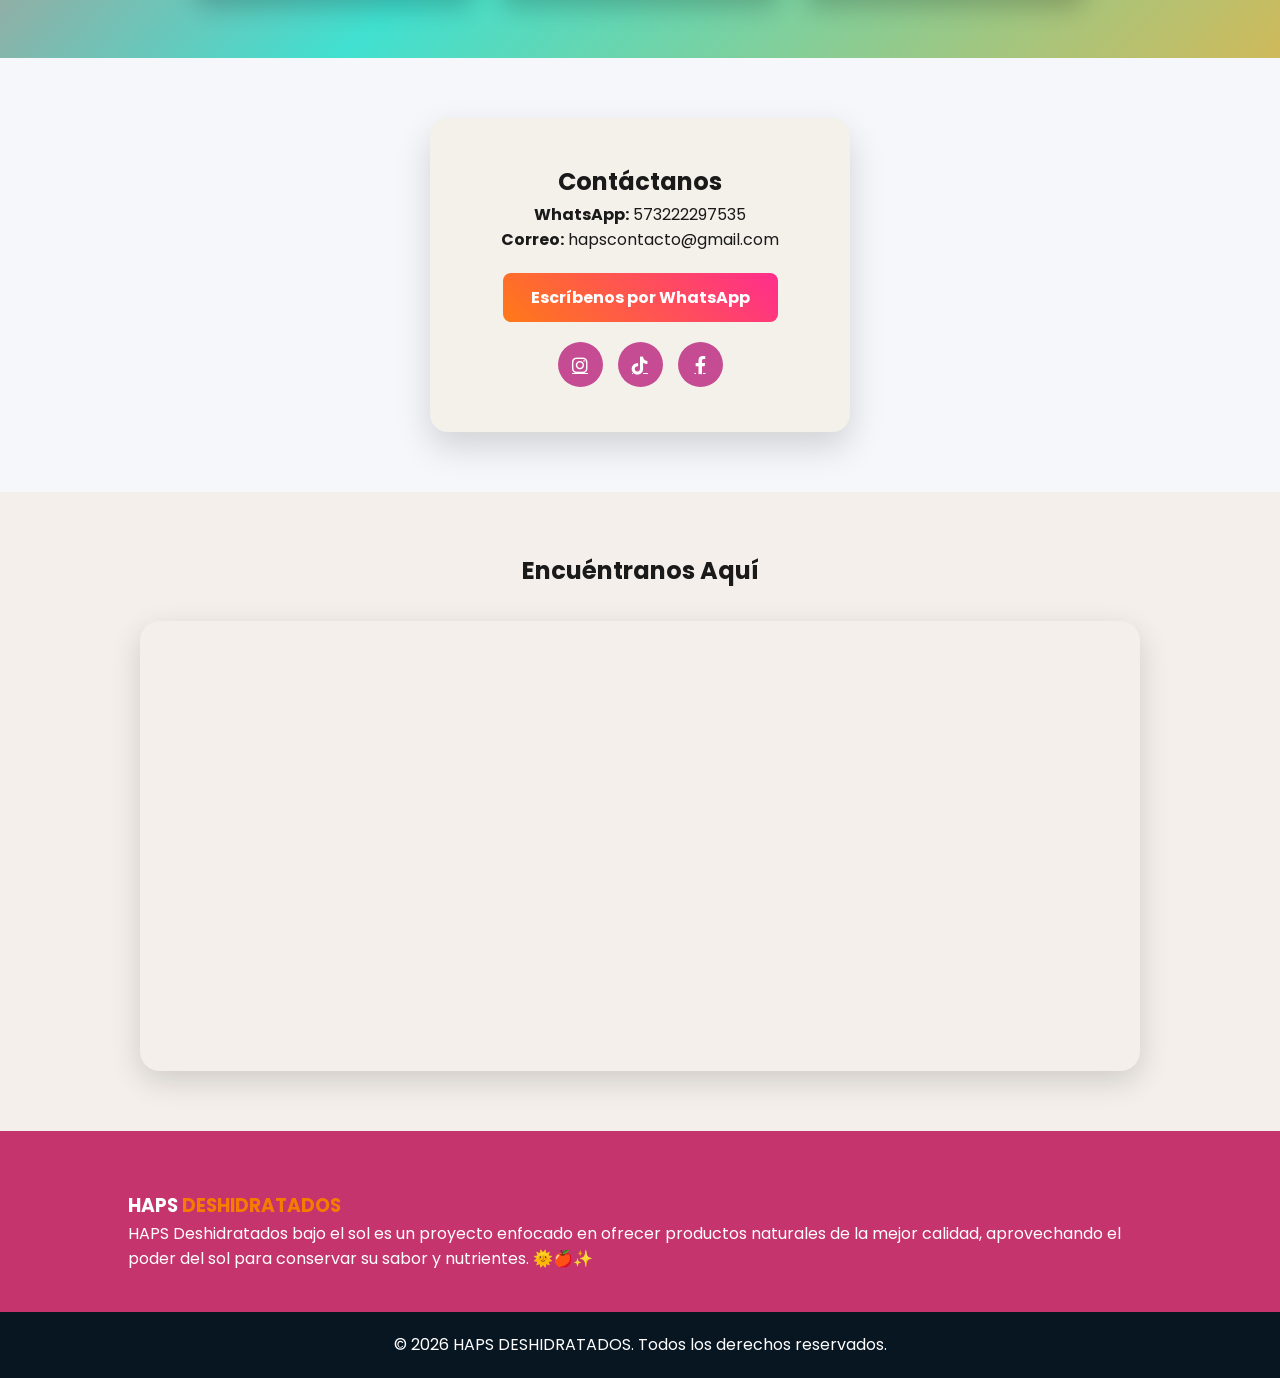
==== commit e92de1bc: "Add files via upload" ====
--- a/index.html
+++ b/index.html
@@ -17,9 +17,8 @@
 </head>
 
 <body>
-
-<!-- ====================================================
-     HEADER — Barra de navegación superior
+<!-- ====================================================
+     HEADER — Barra de navegación superior con Hamburguesa
 ==================================================== -->
 <header id="header">
     <div class="container nav-container">
@@ -27,31 +26,60 @@
         <!-- LOGO + NOMBRE DE MARCA -->
         <div class="brand">
             <div class="logo">
-                <!-- 🔁 CAMBIAR: Reemplaza "logo.jpeg" por el nombre real de tu logo -->
-                <img src="logo.jpeg" alt="HAPS Logo">
+                <img src="imagen/logo.jpeg" alt="HAPS Logo">
             </div>
             <div class="logo-text">
                 HAPS <span class="highlight">DESHIDRATADOS</span>
-                <!-- ⚠ NOTA: Estaba escrito "DESIDRATDOS" (con falta ortográfica), ya corregido -->
-            </div>
+            </div>
+        </div>
+
+        <!-- BOTÓN HAMBURGUESA (Visible solo en móviles) -->
+        <div class="menu-toggle" id="mobile-menu">
+            <i class="fa-solid fa-bars"></i>
         </div>
 
         <!-- MENÚ DE NAVEGACIÓN -->
         <nav class="nav-menu">
             <ul>
-                <li><a href="#inicio">Inicio</a></li>
-                <li><a href="#productos">Productos</a></li>
-                <li><a href="#proceso">Proceso</a></li>
-                <li><a href="#video">Video</a></li>
-                <li><a href="#contacto-haps">Contacto</a></li>
-                <li><a href="#galeria">Galería</a></li>
-                <!-- ⚠ FIX: Había un </li> extra antes del enlace de Galería, ya corregido -->
+                <li><a href="index.html#inicio">Inicio</a></li>
+                <li><a href="quienes-somos.html">Quiénes Somos</a></li>
+                <li><a href="index.html#productos">Productos</a></li>
+                <li><a href="index.html#proceso">Proceso</a></li>
+                <li><a href="index.html#video">Video</a></li>
+                <li><a href="index.html#contacto-haps">Contacto</a></li>
             </ul>
         </nav>
 
     </div>
 </header>
-
+<script>
+    const mobileMenu = document.getElementById('mobile-menu');
+    const navMenu = document.querySelector('.nav-menu');
+
+    mobileMenu.addEventListener('click', () => {
+        navMenu.classList.toggle('active');
+        
+        // Cambiar el ícono de barras (fa-bars) a una equis (fa-xmark) opcionalmente
+        const icon = mobileMenu.querySelector('i');
+        if (navMenu.classList.contains('active')) {
+            icon.classList.remove('fa-bars');
+            icon.classList.add('fa-xmark');
+        } else {
+            icon.classList.remove('fa-xmark');
+            icon.classList.add('fa-bars');
+        }
+    });
+
+    // Cerrar el menú automáticamente al hacer clic en cualquier enlace (ideal para móviles)
+    document.querySelectorAll('.nav-menu a').forEach(link => {
+        link.addEventListener('click', () => {
+            navMenu.classList.remove('active');
+            const icon = mobileMenu.querySelector('i');
+            icon.classList.remove('fa-xmark');
+            icon.classList.add('fa-bars');
+        });
+    });
+</script>
 
 <!-- ====================================================
      HERO — Sección principal con video de fondo
@@ -60,28 +88,8 @@
 
     <!-- 🔁 CAMBIAR: Reemplaza "prueba2.mp4" por el nombre real de tu video -->
     <video class="hero-video" autoplay muted loop playsinline>
-        <source src="prueba2.mp4" type="video/mp4">
+        <source src="video/prueba2.mp4" type="video/mp4">
     </video>
-
-    <div class="hero-overlay"></div>
-
-    <div class="container hero-content">
-
-        <!-- ✏ CAMBIAR: Título principal del hero -->
-        <h1>
-            HAPS<br>
-            <span class="text-gradient">100% Deshidratadas</span>
-        </h1>
-
-        <!-- ✏ CAMBIAR: Descripción debajo del título -->
-        <p>
-            Conservamos el sabor natural y los nutrientes con procesos controlados de alta calidad.
-        </p>
-
-        <div class="hero-btns">
-            <a href="#productos" class="btn btn-primary">Ver Productos</a>
-            <a href="#proceso" class="btn btn-outline">Nuestro Proceso</a>
-        </div>
 
     </div>
 </section>
@@ -106,7 +114,7 @@
 
             <!-- 🔁 PRODUCTO 1: Tomate -->
             <div class="gallery-item">
-                <img src="tomate.jpeg" alt="Tomate deshidratado">
+                <img src="imagen/tomate.jpeg" alt="Tomate deshidratado">
                 <div class="overlay">
                     <h4>Tomate Deshidratado</h4>
                     <p>Tomate deshidratado: más sabor, más nutrientes y mayor duración en un solo ingrediente. 🍅✨</p>
@@ -115,7 +123,7 @@
 
             <!-- 🔁 PRODUCTO 2: Mix de fruta -->
             <div class="gallery-item">
-                <img src="mix de fruta.jpeg" alt="Mix de fruta deshidratada">
+                <img src="imagen/mix de fruta.jpeg" alt="Mix de fruta deshidratada">
                 <div class="overlay">
                     <h4>Mix de Fruta Deshidratado</h4>
                     <p>Salpicón deshidratado: el sabor natural de la fruta, práctico y listo para disfrutar en cualquier momento. 🍍🍎✨</p>
@@ -124,7 +132,7 @@
 
             <!-- 🔁 PRODUCTO 3: Piña -->
             <div class="gallery-item">
-                <img src="piña.jpeg" alt="Piña deshidratada">
+                <img src="imagen/piña.jpeg" alt="Piña deshidratada">
                 <div class="overlay">
                     <h4>Piña Deshidratada</h4>
                     <p>Piña: dulzura natural y energía tropical en cada bocado. 🍍✨</p>
@@ -140,7 +148,7 @@
 
             <!-- 🔁 PRODUCTO 4: Papaya -->
             <div class="gallery-item">
-                <img src="papaya.jpeg" alt="Papaya deshidratada">
+                <img src="imagen/papaya.jpeg" alt="Papaya deshidratada">
                 <div class="overlay">
                     <h4>Papaya Deshidratada</h4>
                     <p>Papaya deshidratada: dulzura natural, sabor tropical y energía en cada bocado. 🧡✨</p>
@@ -149,7 +157,7 @@
 
             <!-- 🔁 PRODUCTO 5: Mango -->
             <div class="gallery-item">
-                <img src="mango.jpeg" alt="Mango deshidratado">
+                <img src="imagen/mango.jpeg" alt="Mango deshidratado">
                 <div class="overlay">
                     <h4>Mango Deshidratado</h4>
                     <p>Mango deshidratado: tropical, dulce y perfecto para un snack saludable. 🥭🌞</p>
@@ -158,7 +166,7 @@
 
             <!-- 🔁 PRODUCTO 6: Cebolla — CAMBIAR imagen "producto6.jpg" por la real -->
             <div class="gallery-item">
-                <img src="producto6.jpg" alt="Cebolla deshidratada">
+                <img src="imagen/cebolla.png" alt="Cebolla deshidratada">
                 <div class="overlay">
                     <h4>Cebolla Deshidratada</h4>
                     <p>Cebolla deshidratada: sabor intenso y practicidad en cada uso. 🧅✨</p>
@@ -186,21 +194,21 @@
         <!-- 🔁 PASO 1: Reemplaza "proseso1.jpg" por tu imagen real -->
         <!-- ⚠ NOTA: "proseso" está con falta ortográfica en los archivos originales, revisa tus nombres de archivo -->
         <div class="card">
-            <img src="proseso1.jpg" alt="Selección de fruta">
+            <img src="imagen/proseso1.jpg" alt="Selección de fruta">
             <h3>Selección</h3>
             <p>Elegimos fruta fresca de alta calidad.</p>
         </div>
 
         <!-- 🔁 PASO 2: Reemplaza "proseso2.jpeg" por tu imagen real -->
         <div class="card">
-            <img src="proseso2.jpeg" alt="Deshidratación controlada">
+            <img src="imagen/proseso2.jpeg" alt="Deshidratación controlada">
             <h3>Deshidratación Controlada</h3>
             <p>Proceso técnico que conserva nutrientes y sabor.</p>
         </div>
 
         <!-- 🔁 PASO 3: Reemplaza "proseso3.jpg" por tu imagen real -->
         <div class="card">
-            <img src="proseso3.jpg" alt="Empaque seguro">
+            <img src="imagen/proseso3.jpg" alt="Empaque seguro">
             <h3>Empaque Seguro</h3>
             <p>Sellado hermético que mantiene frescura y duración.</p>
         </div>
@@ -246,22 +254,22 @@
 
         <!-- 🔁 CAMBIAR: Reemplaza cada "galeriaX.jpeg" por tus imágenes reales -->
         <div class="galeria-item">
-            <img src="galeria1.jpeg" alt="Galería imagen 1">
-        </div>
-        <div class="galeria-item">
-            <img src="galeria2.jpeg" alt="Galería imagen 2">
-        </div>
-        <div class="galeria-item">
-            <img src="galeria3.jpeg" alt="Galería imagen 3">
-        </div>
-        <div class="galeria-item">
-            <img src="galeria4.jpeg" alt="Galería imagen 4">
-        </div>
-        <div class="galeria-item">
-            <img src="galeria5.jpeg" alt="Galería imagen 5">
-        </div>
-        <div class="galeria-item">
-            <img src="galeria6.jpeg" alt="Galería imagen 6">
+            <img src="imagen/galeria1.jpeg" alt="Galería imagen 1">
+        </div>
+        <div class="galeria-item">
+            <img src="imagen/galeria2.jpeg" alt="Galería imagen 2">
+        </div>
+        <div class="galeria-item">
+            <img src="imagen/galeria3.jpeg" alt="Galería imagen 3">
+        </div>
+        <div class="galeria-item">
+            <img src="imagen/galeria4.jpeg" alt="Galería imagen 4">
+        </div>
+        <div class="galeria-item">
+            <img src="imagen/galeria5.jpeg" alt="Galería imagen 5">
+        </div>
+        <div class="galeria-item">
+            <img src="imagen/galeria6.jpeg" alt="Galería imagen 6">
         </div>
 
     </div>
@@ -397,38 +405,5 @@
     <i class="fab fa-whatsapp"></i>
 </a>
 
-
-<!-- ====================================================
-     TÉRMINOS Y CONDICIONES
-==================================================== -->
-<section class="terminos">
-
-    <!-- ✏ CAMBIAR: Edita los términos según necesites -->
-    <h2>Términos y Condiciones</h2>
-
-    <p><strong>1. Uso del sitio:</strong> Este sitio web presenta información sobre los productos deshidratados de la marca Haps. El contenido es solo informativo.</p>
-    <p><strong>2. Productos:</strong> Nuestros productos son elaborados con ingredientes naturales mediante procesos de deshidratación que conservan su sabor y propiedades.</p>
-    <p><strong>3. Propiedad de la marca:</strong> El nombre, logotipo y diseño de la marca Haps son propiedad de sus creadores y no pueden ser utilizados sin autorización.</p>
-    <p><strong>4. Información del producto:</strong> Las imágenes y descripciones de los productos son representaciones referenciales.</p>
-    <p><strong>5. Uso del contenido:</strong> El contenido de este sitio no puede ser copiado o reproducido sin autorización de la marca.</p>
-    <p><strong>6. Contacto:</strong> Para dudas o información adicional sobre nuestros productos, puede comunicarse con nuestro equipo.</p>
-
-</section>
-<!-- FIN TÉRMINOS Y CONDICIONES -->
-
-
-<!-- ====================================================
-     SCRIPTS
-==================================================== -->
-<!-- 🔗 Archivo JavaScript principal del sitio -->
-<script src="script.js"></script>
-
-<!-- Bloquea el clic derecho (protección básica de contenido) -->
-<script>
-    document.addEventListener('contextmenu', function(e) {
-        e.preventDefault();
-    });
-</script>
-
 </body>
 </html>
--- a/style.css
+++ b/style.css
@@ -606,48 +606,97 @@
 .whatsapp-float:hover {
     transform: scale(1.1);
 }
-
-
-/* ====================================================
-   TÉRMINOS Y CONDICIONES
-==================================================== */
-.terminos {
-    background: #1f2933; /* ✏ CAMBIAR color de fondo de términos */
-    color: white;
-    padding: 40px;
-    margin-top: 60px;
-}
-
-.terminos h2 {
-    text-align: center;
-    margin-bottom: 25px;
-    font-size: 28px;
-    color: #ffd54f; /* ✏ CAMBIAR color del título de términos */
-}
-
-.terminos p {
-    max-width: 900px;
-    margin: auto;
-    margin-bottom: 15px;
-    line-height: 1.6;
-    font-size: 15px;
-}
-
-
-/* ====================================================
-   RESPONSIVE — Pantallas pequeñas (móvil)
-   ✏ CAMBIAR: Ajusta breakpoints según necesites
-==================================================== */
-@media (max-width: 768px) {
+/* ====================================================
+   ESTILOS PARA EL MENÚ HAMBURGUESA Y RESPONSIVO
+==================================================== */
+
+/* Ocultar el botón hamburguesa por defecto en computadoras */
+.menu-toggle {
+    display: none;
+    font-size: 26px;
+    color: #1a1a1a;
+    cursor: pointer;
+    background: none;
+    border: none;
+}
+
+/* Diseño responsivo para tablets y celulares */
+@media screen and (max-width: 900px) {
+    /* Mostrar el botón hamburguesa */
+    .menu-toggle {
+        display: block !important;
+    }
+
+    /* Ocultar el menú horizontal por defecto y prepararlo como panel */
     .nav-menu {
-        display: none; /* ⚠ PENDIENTE: Agregar menú hamburguesa para móvil */
-    }
-
-    .hero-content h1 {
-        font-size: 2rem;
-    }
-
-    .contacto-box {
+        position: absolute;
+        top: 100%;
+        left: 0;
         width: 100%;
-    }
-}
+        background-color: #ffffff;
+        box-shadow: 0 10px 20px rgba(0, 0, 0, 0.1);
+        max-height: 0;
+        overflow: hidden;
+        transition: max-height 0.4s ease-in-out;
+    }
+
+    /* Clase que activa el JavaScript para mostrar el menú al hacer clic */
+    .nav-menu.active {
+        max-height: 450px;
+    }
+
+    /* Acomodar los enlaces en columna vertical */
+    .nav-menu ul {
+        flex-direction: column;
+        padding: 20px 0;
+        gap: 15px;
+        text-align: center;
+        list-style: none;
+    }
+}
+@media screen and (max-width: 900px) {
+    /* Forzar que el menú hamburguesa se muestre en móviles */
+    .menu-toggle {
+        display: block !important;
+    }
+
+    /* Contenedor del menú desplegable */
+    .nav-menu {
+        position: absolute;
+        top: 100%;
+        left: 0;
+        width: 100%;
+        background-color: #ffffff;
+        box-shadow: 0 15px 25px rgba(0, 0, 0, 0.15);
+        max-height: 0;
+        overflow: hidden;
+        transition: max-height 0.4s ease-in-out;
+    }
+
+    /* Cuando JavaScript activa la clase, abre el espacio para que se vea todo */
+    .nav-menu.active {
+        max-height: 400px; 
+    }
+
+    /* Organizar los enlaces en columna y darles espacio al hacer clic */
+    .nav-menu ul {
+        flex-direction: column !important;
+        align-items: center !important;
+        width: 100%;
+        padding: 20px 0;
+        gap: 15px;
+        list-style: none;
+    }
+
+    .nav-menu ul li {
+        width: 100%;
+        text-align: center;
+    }
+
+    .nav-menu ul li a {
+        display: block;
+        padding: 10px 0;
+        font-size: 16px;
+        color: #1a1a1a;
+    }
+}
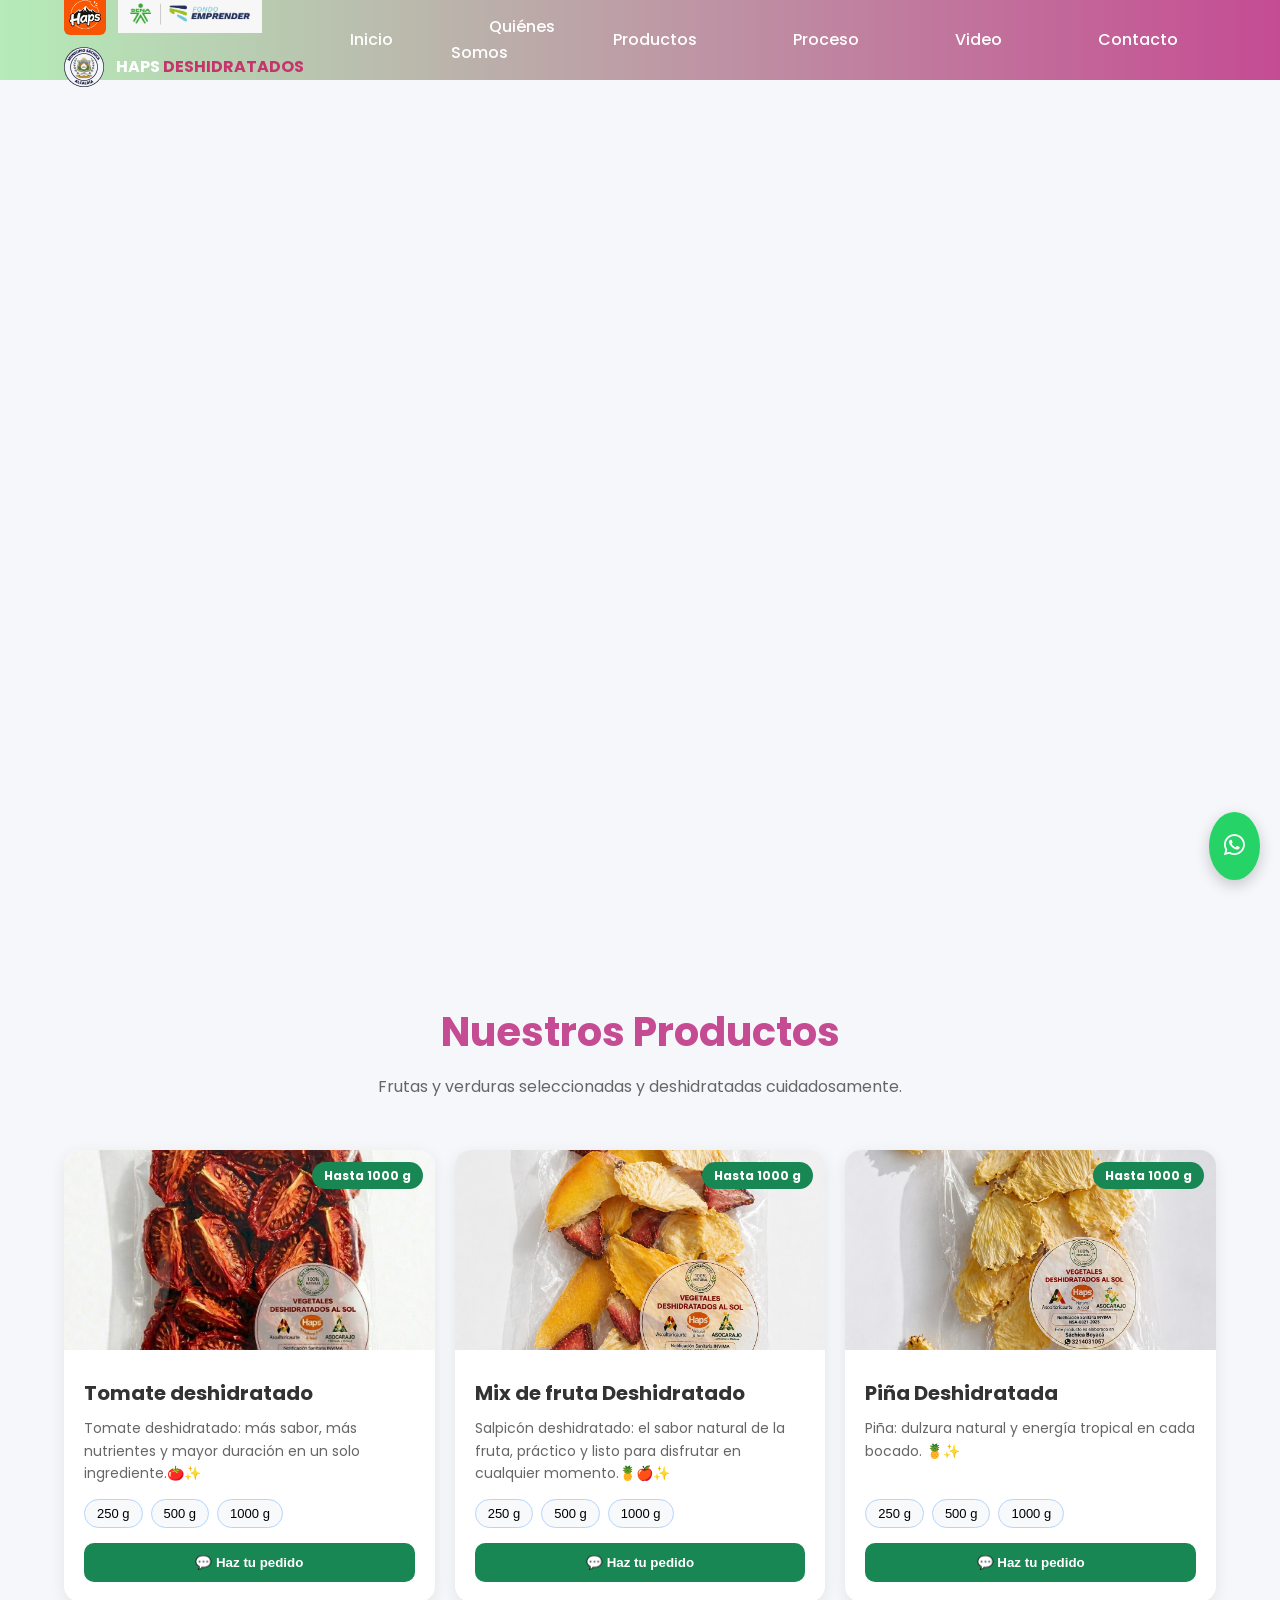
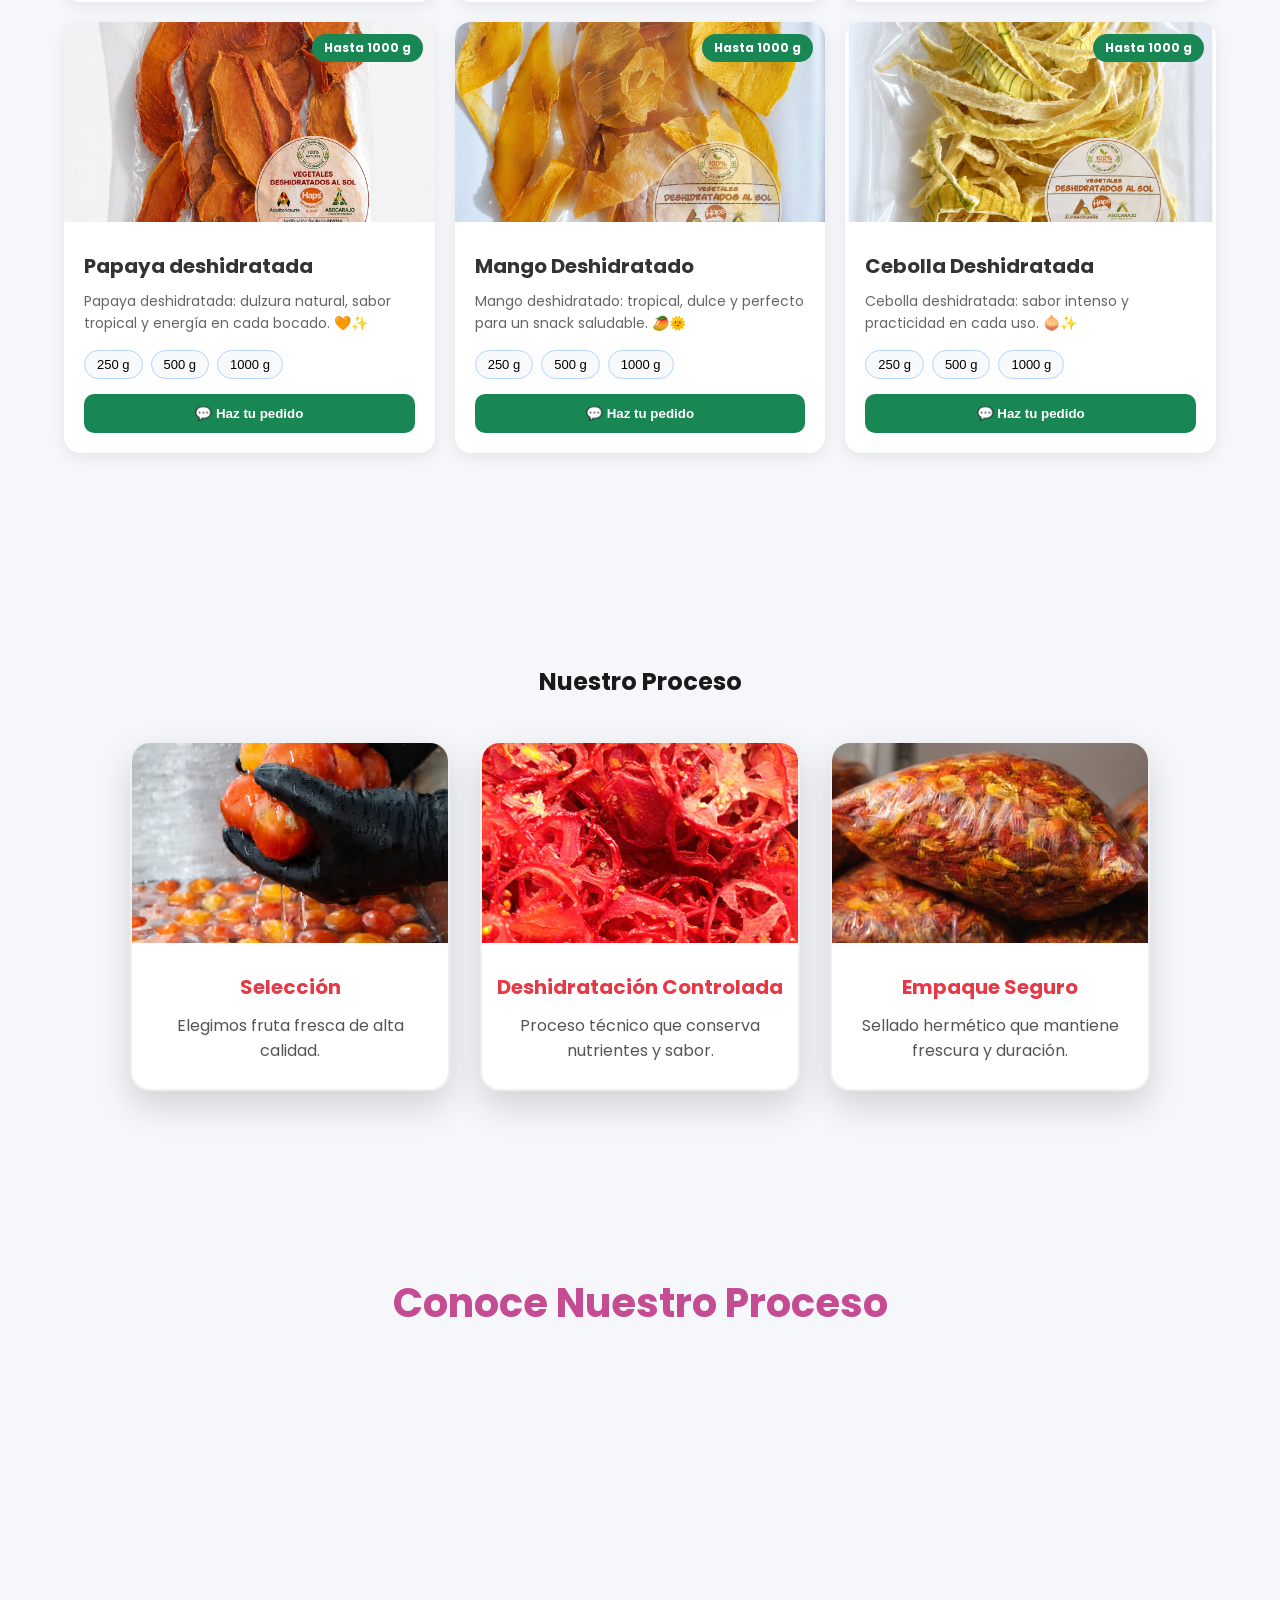
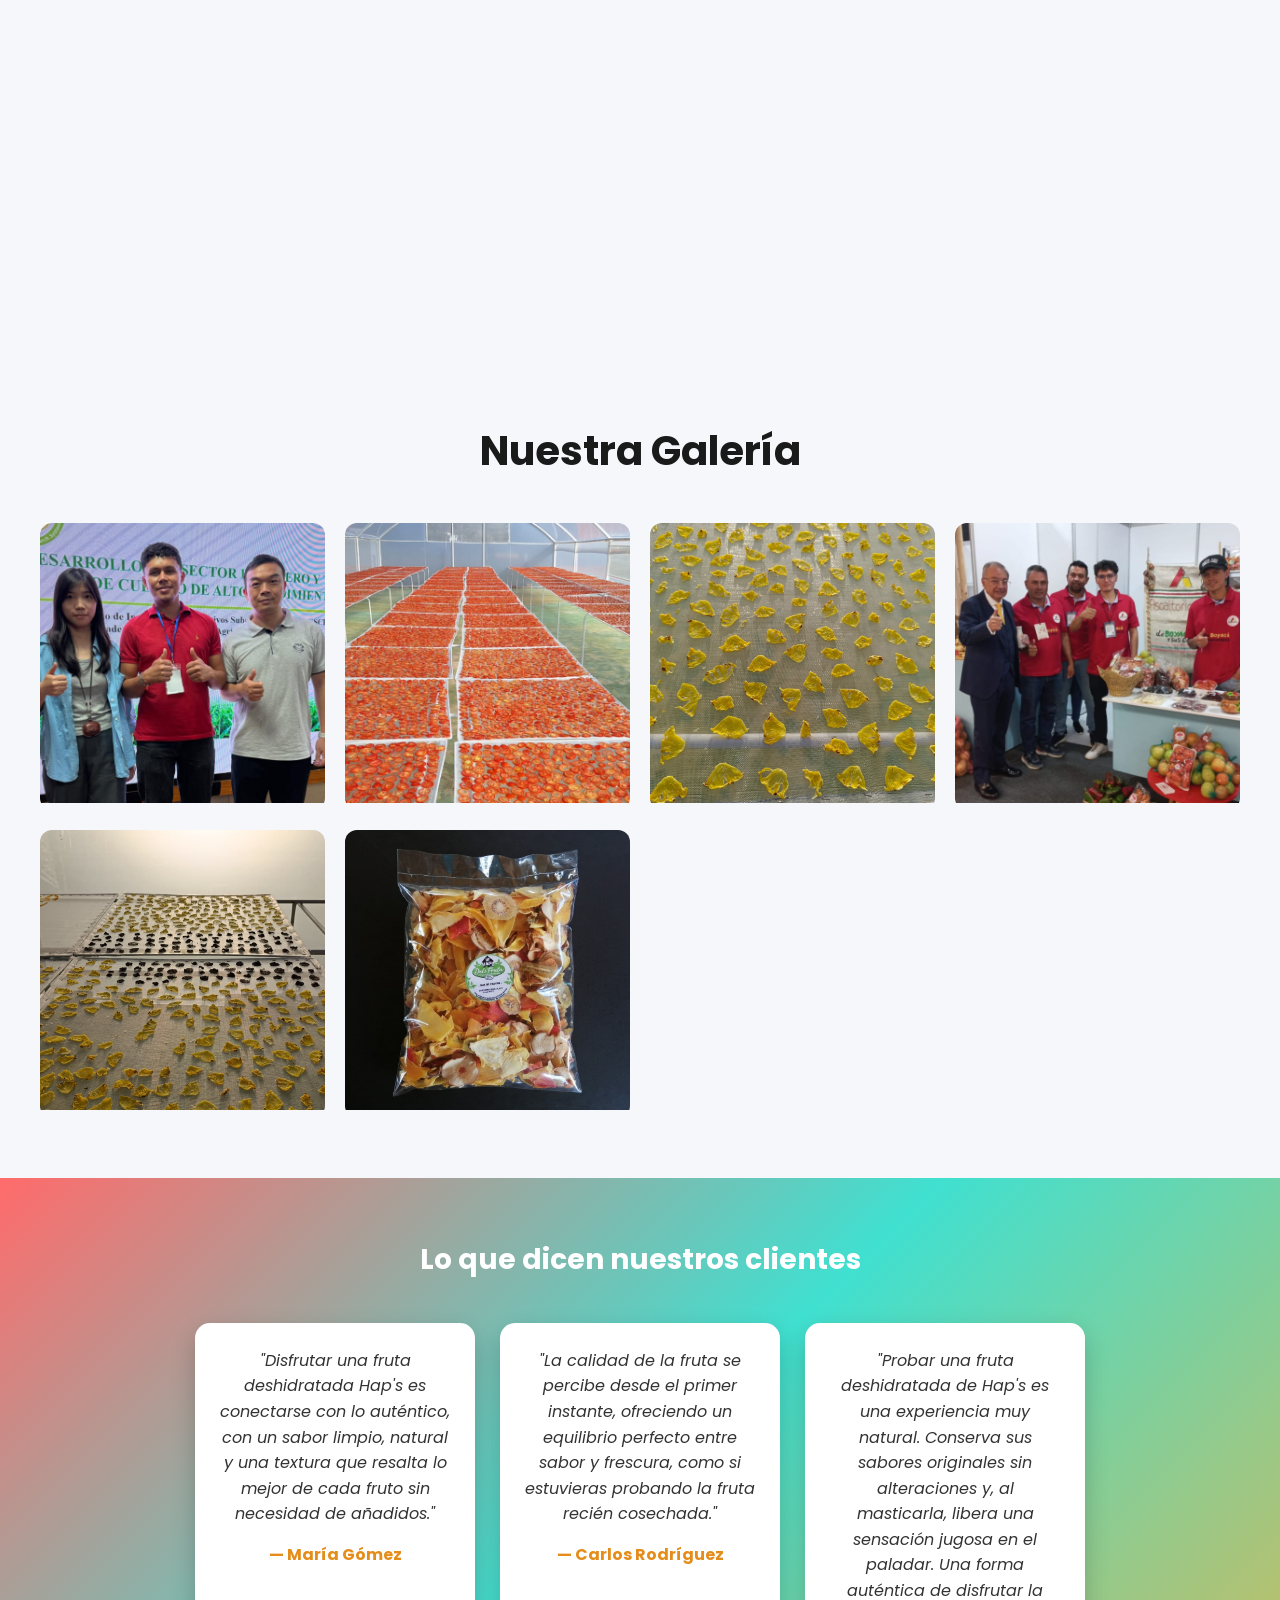
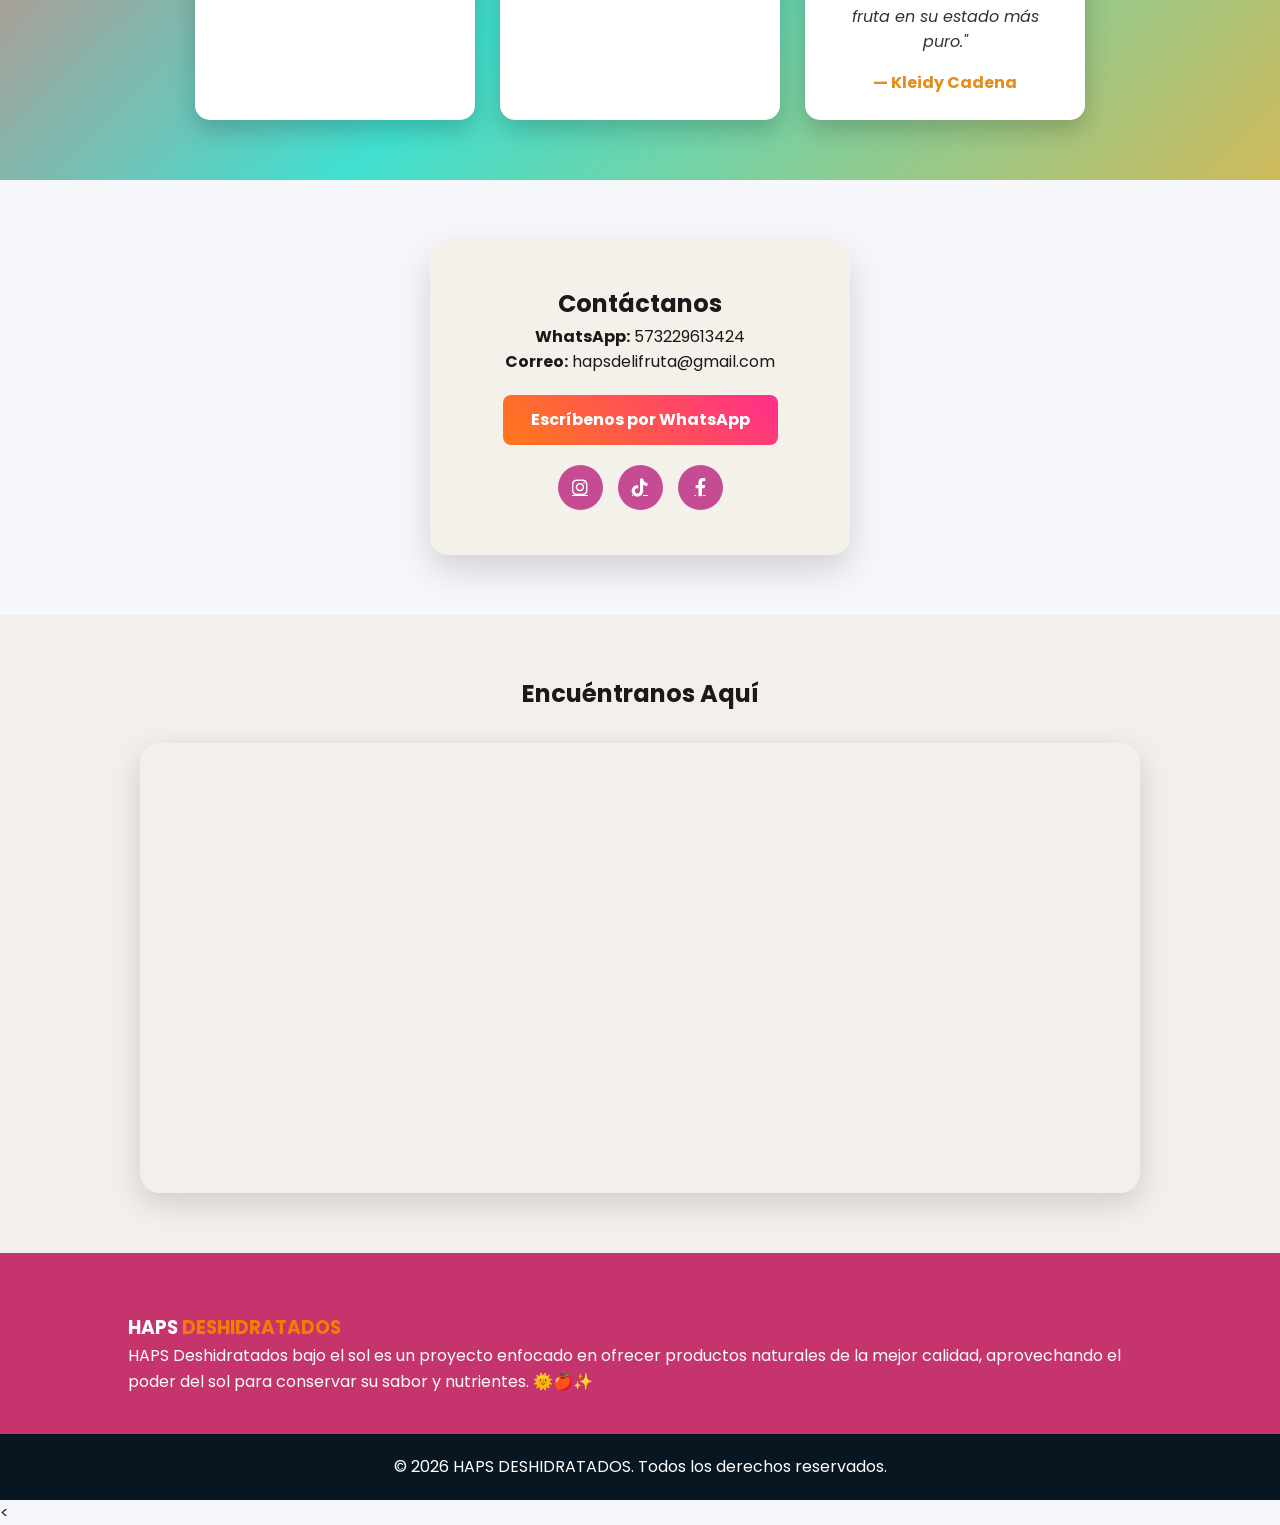
==== commit 939304ce: "Add files via upload" ====
--- a/index.html
+++ b/index.html
@@ -18,29 +18,43 @@
 
 <body>
 <!-- ====================================================
-     HEADER — Barra de navegación superior con Hamburguesa
+     HEADER — Barra de navegación con 3 Logos (HAPS, SENA/Fondo Emprendedor y Alcaldía de Sáchica)
 ==================================================== -->
 <header id="header">
-    <div class="container nav-container">
-
-        <!-- LOGO + NOMBRE DE MARCA -->
-        <div class="brand">
-            <div class="logo">
-                <img src="imagen/logo.jpeg" alt="HAPS Logo">
-            </div>
-            <div class="logo-text">
+    <div class="container nav-container" style="display: flex; align-items: center; justify-content: space-between; padding: 10px 0;">
+
+        <!-- CONTENEDOR DE LOGOS Y MARCA -->
+        <div class="brand" style="display: flex; align-items: center; gap: 12px; flex-wrap: wrap;">
+            
+            <!-- Logo 1: HAPS -->
+            <div class="logo" style="width: 42px; height: 42px;">
+                <img src="imagen/logo.jpeg" alt="HAPS Logo" style="width: 100%; height: 100%; object-fit: contain; border-radius: 6px;">
+            </div>
+
+            <!-- Logo 2: SENA y Fondo Emprendedor (Formato horizontal) -->
+            <div class="logo-sena" style="height: 38px;">
+                <img src="imagen/fondo.jpeg" alt="SENA Fondo Emprendedor" style="height: 100%; width: auto; object-fit: contain;">
+            </div>
+
+            <!-- Logo 3: Alcaldía de Sáchica (Formato circular) -->
+            <div class="logo-alcaldia" style="width: 40px; height: 40px;">
+                <img src="imagen/alcaldia.jpeg" alt="Alcaldía de Sáchica" style="width: 100%; height: 100%; object-fit: contain; border-radius: 50%;">
+            </div>
+
+            <!-- NOMBRE DE MARCA -->
+            <div class="logo-text" style="font-weight: bold; font-size: 16px;">
                 HAPS <span class="highlight">DESHIDRATADOS</span>
             </div>
         </div>
 
-        <!-- BOTÓN HAMBURGUESA (Visible solo en móviles) -->
-        <div class="menu-toggle" id="mobile-menu">
+        <!-- BOTÓN HAMBURGUESA (Visible solo en móviles - ID original intacto) -->
+        <div class="menu-toggle" id="mobile-menu" style="cursor: pointer; font-size: 22px;">
             <i class="fa-solid fa-bars"></i>
         </div>
 
         <!-- MENÚ DE NAVEGACIÓN -->
         <nav class="nav-menu">
-            <ul>
+            <ul style="display: flex; list-style: none; gap: 20px; margin: 0; align-items: center;">
                 <li><a href="index.html#inicio">Inicio</a></li>
                 <li><a href="quienes-somos.html">Quiénes Somos</a></li>
                 <li><a href="index.html#productos">Productos</a></li>
@@ -94,91 +108,204 @@
     </div>
 </section>
 
-
-<!-- ====================================================
-     PRODUCTOS — Catálogo de productos con galería
-==================================================== -->
+<!-- ================= PRODUCTOS ================= -->
 <section id="productos" class="section">
     <div class="container">
 
-        <!-- ✏ CAMBIAR: Título de la sección de productos -->
         <h2 class="section-title">Nuestros Productos</h2>
-
-        <!-- ✏ CAMBIAR: Descripción debajo del título -->
         <p class="section-subtitle">
             Frutas y verduras seleccionadas y deshidratadas cuidadosamente.
         </p>
 
-        <!-- FILA 1: Primeros 3 productos -->
-        <div class="gallery-grid">
-
-            <!-- 🔁 PRODUCTO 1: Tomate -->
-            <div class="gallery-item">
-                <img src="imagen/tomate.jpeg" alt="Tomate deshidratado">
-                <div class="overlay">
-                    <h4>Tomate Deshidratado</h4>
-                    <p>Tomate deshidratado: más sabor, más nutrientes y mayor duración en un solo ingrediente. 🍅✨</p>
-                </div>
-            </div>
-
-            <!-- 🔁 PRODUCTO 2: Mix de fruta -->
-            <div class="gallery-item">
-                <img src="imagen/mix de fruta.jpeg" alt="Mix de fruta deshidratada">
-                <div class="overlay">
-                    <h4>Mix de Fruta Deshidratado</h4>
-                    <p>Salpicón deshidratado: el sabor natural de la fruta, práctico y listo para disfrutar en cualquier momento. 🍍🍎✨</p>
-                </div>
-            </div>
-
-            <!-- 🔁 PRODUCTO 3: Piña -->
-            <div class="gallery-item">
-                <img src="imagen/piña.jpeg" alt="Piña deshidratada">
-                <div class="overlay">
-                    <h4>Piña Deshidratada</h4>
-                    <p>Piña: dulzura natural y energía tropical en cada bocado. 🍍✨</p>
-                </div>
-            </div>
-
-        </div>
-        <!-- FIN gallery-grid -->
-
-        <!-- FILA 2: Productos adicionales -->
-        <!-- ⚠ FIX: Esta segunda fila estaba fuera del <div class="container">, ahora correctamente dentro -->
-        <div class="gallery-grid">
-
-            <!-- 🔁 PRODUCTO 4: Papaya -->
-            <div class="gallery-item">
-                <img src="imagen/papaya.jpeg" alt="Papaya deshidratada">
-                <div class="overlay">
-                    <h4>Papaya Deshidratada</h4>
-                    <p>Papaya deshidratada: dulzura natural, sabor tropical y energía en cada bocado. 🧡✨</p>
-                </div>
-            </div>
-
-            <!-- 🔁 PRODUCTO 5: Mango -->
-            <div class="gallery-item">
-                <img src="imagen/mango.jpeg" alt="Mango deshidratado">
-                <div class="overlay">
-                    <h4>Mango Deshidratado</h4>
-                    <p>Mango deshidratado: tropical, dulce y perfecto para un snack saludable. 🥭🌞</p>
-                </div>
-            </div>
-
-            <!-- 🔁 PRODUCTO 6: Cebolla — CAMBIAR imagen "producto6.jpg" por la real -->
-            <div class="gallery-item">
-                <img src="imagen/cebolla.png" alt="Cebolla deshidratada">
-                <div class="overlay">
-                    <h4>Cebolla Deshidratada</h4>
-                    <p>Cebolla deshidratada: sabor intenso y practicidad en cada uso. 🧅✨</p>
-                </div>
-            </div>
-
-        </div>
-        <!-- FIN segunda gallery-grid -->
-
-    </div>
-</section>
-<!-- FIN sección PRODUCTOS -->
+        <!-- Contenedor general en Grid para las fichas -->
+        <div class="gallery-grid" style="display: grid; grid-template-columns: repeat(auto-fit, minmax(280px, 1fr)); gap: 20px;">
+
+            <!-- PRODUCTO 1: Tomate -->
+            <div class="product-card" style="background: #fff; border-radius: 16px; box-shadow: 0 4px 15px rgba(0,0,0,0.08); overflow: hidden; display: flex; flex-direction: column;">
+                <div style="position: relative;">
+                    <img src="imagen/tomate.jpeg" alt="Tomate deshidratado" style="width: 100%; height: 200px; object-fit: cover;">
+                    <span style="position: absolute; top: 12px; right: 12px; background: #198754; color: white; padding: 4px 12px; border-radius: 20px; font-size: 12px; font-weight: bold;">Hasta 1000 g</span>
+                </div>
+                <div style="padding: 20px; display: flex; flex-direction: column; flex-grow: 1;">
+                    <h3 style="font-size: 20px; margin-bottom: 8px; color: #333;">Tomate deshidratado</h3>
+                    <p style="font-size: 14px; color: #666; margin-bottom: 15px; flex-grow: 1;">Tomate deshidratado: más sabor, más nutrientes y mayor duración en un solo ingrediente.🍅✨</p>
+                    
+                    <!-- Botones de gramos -->
+                    <div style="display: flex; gap: 8px; margin-bottom: 15px;">
+                        <button type="button" class="gram-btn" onclick="seleccionarGramos(this, 'Tomate deshidratado', '250 g')" style="padding: 6px 12px; border: 1px solid #b6d4fe; background: #f8f9fa; border-radius: 20px; font-size: 13px; cursor: pointer;">250 g</button>
+                        <button type="button" class="gram-btn" onclick="seleccionarGramos(this, 'Tomate deshidratado', '500 g')" style="padding: 6px 12px; border: 1px solid #b6d4fe; background: #f8f9fa; border-radius: 20px; font-size: 13px; cursor: pointer;">500 g</button>
+                        <button type="button" class="gram-btn" onclick="seleccionarGramos(this, 'Tomate deshidratado', '1000 g')" style="padding: 6px 12px; border: 1px solid #b6d4fe; background: #f8f9fa; border-radius: 20px; font-size: 13px; cursor: pointer;">1000 g</button>
+                    </div>
+
+                    <button onclick="abrirModal('Tomate deshidratado')" style="background: #198754; color: white; border: none; border-radius: 10px; padding: 12px; font-weight: bold; cursor: pointer; display: flex; align-items: center; justify-content: center; gap: 8px; width: 100%;">
+                        💬 Haz tu pedido
+                    </button>
+                </div>
+            </div>
+
+            <!-- PRODUCTO 2: Mix de Fruta -->
+            <div class="product-card" style="background: #fff; border-radius: 16px; box-shadow: 0 4px 15px rgba(0,0,0,0.08); overflow: hidden; display: flex; flex-direction: column;">
+                <div style="position: relative;">
+                    <img src="imagen/mix de fruta.jpeg" alt="Mix de fruta Deshidratado" style="width: 100%; height: 200px; object-fit: cover;">
+                    <span style="position: absolute; top: 12px; right: 12px; background: #198754; color: white; padding: 4px 12px; border-radius: 20px; font-size: 12px; font-weight: bold;">Hasta 1000 g</span>
+                </div>
+                <div style="padding: 20px; display: flex; flex-direction: column; flex-grow: 1;">
+                    <h3 style="font-size: 20px; margin-bottom: 8px; color: #333;">Mix de fruta Deshidratado</h3>
+                    <p style="font-size: 14px; color: #666; margin-bottom: 15px; flex-grow: 1;">Salpicón deshidratado: el sabor natural de la fruta, práctico y listo para disfrutar en cualquier momento.🍍🍎✨</p>
+                    
+                    <div style="display: flex; gap: 8px; margin-bottom: 15px;">
+                        <button type="button" class="gram-btn" onclick="seleccionarGramos(this, 'Mix de fruta Deshidratado', '250 g')" style="padding: 6px 12px; border: 1px solid #b6d4fe; background: #f8f9fa; border-radius: 20px; font-size: 13px; cursor: pointer;">250 g</button>
+                        <button type="button" class="gram-btn" onclick="seleccionarGramos(this, 'Mix de fruta Deshidratado', '500 g')" style="padding: 6px 12px; border: 1px solid #b6d4fe; background: #f8f9fa; border-radius: 20px; font-size: 13px; cursor: pointer;">500 g</button>
+                        <button type="button" class="gram-btn" onclick="seleccionarGramos(this, 'Mix de fruta Deshidratado', '1000 g')" style="padding: 6px 12px; border: 1px solid #b6d4fe; background: #f8f9fa; border-radius: 20px; font-size: 13px; cursor: pointer;">1000 g</button>
+                    </div>
+
+                    <button onclick="abrirModal('Mix de fruta Deshidratado')" style="background: #198754; color: white; border: none; border-radius: 10px; padding: 12px; font-weight: bold; cursor: pointer; display: flex; align-items: center; justify-content: center; gap: 8px; width: 100%;">
+                        💬 Haz tu pedido
+                    </button>
+                </div>
+            </div>
+
+            <!-- PRODUCTO 3: Piña -->
+            <div class="product-card" style="background: #fff; border-radius: 16px; box-shadow: 0 4px 15px rgba(0,0,0,0.08); overflow: hidden; display: flex; flex-direction: column;">
+                <div style="position: relative;">
+                    <img src="imagen/piña.jpeg" alt="Piña Deshidratada" style="width: 100%; height: 200px; object-fit: cover;">
+                    <span style="position: absolute; top: 12px; right: 12px; background: #198754; color: white; padding: 4px 12px; border-radius: 20px; font-size: 12px; font-weight: bold;">Hasta 1000 g</span>
+                </div>
+                <div style="padding: 20px; display: flex; flex-direction: column; flex-grow: 1;">
+                    <h3 style="font-size: 20px; margin-bottom: 8px; color: #333;">Piña Deshidratada</h3>
+                    <p style="font-size: 14px; color: #666; margin-bottom: 15px; flex-grow: 1;">Piña: dulzura natural y energía tropical en cada bocado. 🍍✨</p>
+                    
+                    <div style="display: flex; gap: 8px; margin-bottom: 15px;">
+                        <button type="button" class="gram-btn" onclick="seleccionarGramos(this, 'Piña Deshidratada', '250 g')" style="padding: 6px 12px; border: 1px solid #b6d4fe; background: #f8f9fa; border-radius: 20px; font-size: 13px; cursor: pointer;">250 g</button>
+                        <button type="button" class="gram-btn" onclick="seleccionarGramos(this, 'Piña Deshidratada', '500 g')" style="padding: 6px 12px; border: 1px solid #b6d4fe; background: #f8f9fa; border-radius: 20px; font-size: 13px; cursor: pointer;">500 g</button>
+                        <button type="button" class="gram-btn" onclick="seleccionarGramos(this, 'Piña Deshidratada', '1000 g')" style="padding: 6px 12px; border: 1px solid #b6d4fe; background: #f8f9fa; border-radius: 20px; font-size: 13px; cursor: pointer;">1000 g</button>
+                    </div>
+
+                    <button onclick="abrirModal('Piña Deshidratada')" style="background: #198754; color: white; border: none; border-radius: 10px; padding: 12px; font-weight: bold; cursor: pointer; display: flex; align-items: center; justify-content: center; gap: 8px; width: 100%;">
+                        💬 Haz tu pedido
+                    </button>
+                </div>
+            </div>
+
+            <!-- PRODUCTO 4: Papaya -->
+            <div class="product-card" style="background: #fff; border-radius: 16px; box-shadow: 0 4px 15px rgba(0,0,0,0.08); overflow: hidden; display: flex; flex-direction: column;">
+                <div style="position: relative;">
+                    <img src="imagen/papaya.jpeg" alt="Papaya deshidratada" style="width: 100%; height: 200px; object-fit: cover;">
+                    <span style="position: absolute; top: 12px; right: 12px; background: #198754; color: white; padding: 4px 12px; border-radius: 20px; font-size: 12px; font-weight: bold;">Hasta 1000 g</span>
+                </div>
+                <div style="padding: 20px; display: flex; flex-direction: column; flex-grow: 1;">
+                    <h3 style="font-size: 20px; margin-bottom: 8px; color: #333;">Papaya deshidratada</h3>
+                    <p style="font-size: 14px; color: #666; margin-bottom: 15px; flex-grow: 1;">Papaya deshidratada: dulzura natural, sabor tropical y energía en cada bocado. 🧡✨</p>
+                    
+                    <div style="display: flex; gap: 8px; margin-bottom: 15px;">
+                        <button type="button" class="gram-btn" onclick="seleccionarGramos(this, 'Papaya deshidratada', '250 g')" style="padding: 6px 12px; border: 1px solid #b6d4fe; background: #f8f9fa; border-radius: 20px; font-size: 13px; cursor: pointer;">250 g</button>
+                        <button type="button" class="gram-btn" onclick="seleccionarGramos(this, 'Papaya deshidratada', '500 g')" style="padding: 6px 12px; border: 1px solid #b6d4fe; background: #f8f9fa; border-radius: 20px; font-size: 13px; cursor: pointer;">500 g</button>
+                        <button type="button" class="gram-btn" onclick="seleccionarGramos(this, 'Papaya deshidratada', '1000 g')" style="padding: 6px 12px; border: 1px solid #b6d4fe; background: #f8f9fa; border-radius: 20px; font-size: 13px; cursor: pointer;">1000 g</button>
+                    </div>
+
+                    <button onclick="abrirModal('Papaya deshidratada')" style="background: #198754; color: white; border: none; border-radius: 10px; padding: 12px; font-weight: bold; cursor: pointer; display: flex; align-items: center; justify-content: center; gap: 8px; width: 100%;">
+                        💬 Haz tu pedido
+                    </button>
+                </div>
+            </div>
+
+            <!-- PRODUCTO 5: Mango -->
+            <div class="product-card" style="background: #fff; border-radius: 16px; box-shadow: 0 4px 15px rgba(0,0,0,0.08); overflow: hidden; display: flex; flex-direction: column;">
+                <div style="position: relative;">
+                    <img src="imagen/mango.jpeg" alt="Mango Deshidratado" style="width: 100%; height: 200px; object-fit: cover;">
+                    <span style="position: absolute; top: 12px; right: 12px; background: #198754; color: white; padding: 4px 12px; border-radius: 20px; font-size: 12px; font-weight: bold;">Hasta 1000 g</span>
+                </div>
+                <div style="padding: 20px; display: flex; flex-direction: column; flex-grow: 1;">
+                    <h3 style="font-size: 20px; margin-bottom: 8px; color: #333;">Mango Deshidratado</h3>
+                    <p style="font-size: 14px; color: #666; margin-bottom: 15px; flex-grow: 1;">Mango deshidratado: tropical, dulce y perfecto para un snack saludable. 🥭🌞</p>
+                    
+                    <div style="display: flex; gap: 8px; margin-bottom: 15px;">
+                        <button type="button" class="gram-btn" onclick="seleccionarGramos(this, 'Mango Deshidratado', '250 g')" style="padding: 6px 12px; border: 1px solid #b6d4fe; background: #f8f9fa; border-radius: 20px; font-size: 13px; cursor: pointer;">250 g</button>
+                        <button type="button" class="gram-btn" onclick="seleccionarGramos(this, 'Mango Deshidratado', '500 g')" style="padding: 6px 12px; border: 1px solid #b6d4fe; background: #f8f9fa; border-radius: 20px; font-size: 13px; cursor: pointer;">500 g</button>
+                        <button type="button" class="gram-btn" onclick="seleccionarGramos(this, 'Mango Deshidratado', '1000 g')" style="padding: 6px 12px; border: 1px solid #b6d4fe; background: #f8f9fa; border-radius: 20px; font-size: 13px; cursor: pointer;">1000 g</button>
+                    </div>
+
+                    <button onclick="abrirModal('Mango Deshidratado')" style="background: #198754; color: white; border: none; border-radius: 10px; padding: 12px; font-weight: bold; cursor: pointer; display: flex; align-items: center; justify-content: center; gap: 8px; width: 100%;">
+                        💬 Haz tu pedido
+                    </button>
+                </div>
+            </div>
+
+            <!-- PRODUCTO 6: Cebolla -->
+            <div class="product-card" style="background: #fff; border-radius: 16px; box-shadow: 0 4px 15px rgba(0,0,0,0.08); overflow: hidden; display: flex; flex-direction: column;">
+                <div style="position: relative;">
+                    <img src="imagen/cebolla.png" alt="Cebolla Deshidratada" style="width: 100%; height: 200px; object-fit: cover;">
+                    <span style="position: absolute; top: 12px; right: 12px; background: #198754; color: white; padding: 4px 12px; border-radius: 20px; font-size: 12px; font-weight: bold;">Hasta 1000 g</span>
+                </div>
+                <div style="padding: 20px; display: flex; flex-direction: column; flex-grow: 1;">
+                    <h3 style="font-size: 20px; margin-bottom: 8px; color: #333;">Cebolla Deshidratada</h3>
+                    <p style="font-size: 14px; color: #666; margin-bottom: 15px; flex-grow: 1;">Cebolla deshidratada: sabor intenso y practicidad en cada uso. 🧅✨</p>
+                    
+                    <div style="display: flex; gap: 8px; margin-bottom: 15px;">
+                        <button type="button" class="gram-btn" onclick="seleccionarGramos(this, 'Cebolla Deshidratada', '250 g')" style="padding: 6px 12px; border: 1px solid #b6d4fe; background: #f8f9fa; border-radius: 20px; font-size: 13px; cursor: pointer;">250 g</button>
+                        <button type="button" class="gram-btn" onclick="seleccionarGramos(this, 'Cebolla Deshidratada', '500 g')" style="padding: 6px 12px; border: 1px solid #b6d4fe; background: #f8f9fa; border-radius: 20px; font-size: 13px; cursor: pointer;">500 g</button>
+                        <button type="button" class="gram-btn" onclick="seleccionarGramos(this, 'Cebolla Deshidratada', '1000 g')" style="padding: 6px 12px; border: 1px solid #b6d4fe; background: #f8f9fa; border-radius: 20px; font-size: 13px; cursor: pointer;">1000 g</button>
+                    </div>
+
+                    <button onclick="abrirModal('Cebolla Deshidratada')" style="background: #198754; color: white; border: none; border-radius: 10px; padding: 12px; font-weight: bold; cursor: pointer; display: flex; align-items: center; justify-content: center; gap: 8px; width: 100%;">
+                        💬 Haz tu pedido
+                    </button>
+                </div>
+            </div>
+
+        </div>
+    </div>
+</section>
+
+<!-- ================= VENTANA MODAL (POPUP) ================= -->
+<div id="modalPedido" style="display: none; position: fixed; top: 0; left: 0; width: 100%; height: 100%; background: rgba(0,0,0,0.5); z-index: 1000; justify-content: center; align-items: center;">
+    <div style="background: white; width: 90%; max-width: 450px; border-radius: 16px; overflow: hidden; box-shadow: 0 5px 25px rgba(0,0,0,0.2);">
+        
+        <!-- Cabecera del Modal -->
+        <div style="background: #198754; color: white; padding: 20px; position: relative;">
+            <h3 style="margin: 0; font-size: 22px;">Realizar Pedido</h3>
+            <p style="margin: 5px 0 0 0; font-size: 13px; opacity: 0.9;">Completa los datos y te contactamos</p>
+            <button onclick="cerrarModal()" style="position: absolute; top: 15px; right: 15px; background: none; border: none; color: white; font-size: 20px; cursor: pointer;">✕</button>
+        </div>
+
+        <!-- Cuerpo del Formulario -->
+        <div style="padding: 20px;">
+            <form id="formWhatsApp" onsubmit="enviarWhatsApp(event)">
+                <div style="margin-bottom: 15px;">
+                    <label style="display: block; font-size: 12px; font-weight: bold; color: #444; margin-bottom: 5px;">TU NOMBRE COMPLETO</label>
+                    <input type="text" id="nombreCliente" placeholder="Ej: María Rodríguez" required style="width: 100%; padding: 10px; border: 1px solid #ccc; border-radius: 8px; font-size: 14px;">
+                </div>
+
+                <div style="margin-bottom: 15px;">
+                    <label style="display: block; font-size: 12px; font-weight: bold; color: #444; margin-bottom: 5px;">CORREO ELECTRÓNICO</label>
+                    <input type="email" id="correoCliente" placeholder="correo@ejemplo.com" required style="width: 100%; padding: 10px; border: 1px solid #ccc; border-radius: 8px; font-size: 14px;">
+                </div>
+
+                <div style="margin-bottom: 15px;">
+                    <label style="display: block; font-size: 12px; font-weight: bold; color: #444; margin-bottom: 5px;">PRODUCTO SELECCIONADO</label>
+                    <input type="text" id="productoModal" readonly style="width: 100%; padding: 10px; border: 1px solid #ccc; background: #f8f9fa; border-radius: 8px; font-size: 14px; color: #333; font-weight: bold;">
+                </div>
+
+                <div style="margin-bottom: 15px;">
+                    <label style="display: block; font-size: 12px; font-weight: bold; color: #444; margin-bottom: 5px;">GRAMOS QUE DESEAS PEDIR</label>
+                    <input type="text" id="gramosModal" placeholder="Ej: 500" required style="width: 100%; padding: 10px; border: 1px solid #ccc; border-radius: 8px; font-size: 14px;">
+                </div>
+
+                <!-- NUEVO CAMPO: UBICACIÓN DE ENVÍO -->
+                <div style="margin-bottom: 20px;">
+                    <label style="display: block; font-size: 12px; font-weight: bold; color: #444; margin-bottom: 5px;">UBICACIÓN / DIRECCIÓN DE ENVÍO</label>
+                    <input type="text" id="ubicacionCliente" placeholder="Ej: Calle 5 # 10-20, Barrio o Vereda" required style="width: 100%; padding: 10px; border: 1px solid #ccc; border-radius: 8px; font-size: 14px;">
+                </div>
+
+                <p style="font-size: 11px; color: #666; text-align: center; margin-bottom: 15px;">Al dar clic en <strong>Enviar</strong> abriremos WhatsApp con tu pedido listo para enviar.</p>
+
+                <button type="submit" style="background: #25D366; color: white; border: none; border-radius: 10px; padding: 12px; font-weight: bold; cursor: pointer; width: 100%; display: flex; align-items: center; justify-content: center; gap: 8px; font-size: 16px;">
+                    💬 Enviar por WhatsApp
+                </button>
+            </form>
+        </div>
+    </div>
+</div>
 
 
 <!-- ====================================================
@@ -317,11 +444,11 @@
         <h2>Contáctanos</h2>
 
         <!-- ✏ CAMBIAR: Número de WhatsApp y correo electrónico -->
-        <p><strong>WhatsApp:</strong> 573222297535</p>
-        <p><strong>Correo:</strong> hapscontacto@gmail.com</p>
+        <p><strong>WhatsApp:</strong> 573229613424</p>
+        <p><strong>Correo:</strong> hapsdelifruta@gmail.com</p>
 
         <!-- 🔗 CAMBIAR: Reemplaza el número en el enlace de WhatsApp si cambia -->
-        <a href="https://wa.me/573222297535" target="_blank" class="btn-whatsapp">
+        <a href="https://wa.me/573229613424" target="_blank" class="btn-whatsapp">
             Escríbenos por WhatsApp
         </a>
 
@@ -401,9 +528,55 @@
      BOTÓN FLOTANTE DE WHATSAPP
 ==================================================== -->
 <!-- 🔗 CAMBIAR: Número de WhatsApp si cambia -->
-<a href="https://wa.me/573222297535" class="whatsapp-float" target="_blank" aria-label="Contactar por WhatsApp">
+<a href="https://wa.me/573229613424" class="whatsapp-float" target="_blank" aria-label="Contactar por WhatsApp">
     <i class="fab fa-whatsapp"></i>
 </a>
-
+<<script>
+    function seleccionarGramos(button, nombreProducto, gramos) {
+        const card = button.closest('.product-card');
+        card.querySelectorAll('.gram-btn').forEach(btn => {
+            btn.style.background = '#f8f9fa';
+            btn.style.color = '#000';
+            btn.style.borderColor = '#b6d4fe';
+        });
+
+        button.style.background = '#0d6efd';
+        button.style.color = '#white';
+        button.style.borderColor = '#0d6efd';
+
+        card.dataset.gramosSeleccionados = gramos;
+        
+        // Opcional: autocompletar el input del modal si se hace clic en el botón de gramos
+        const inputGramos = document.getElementById('gramosModal');
+        if(inputGramos) inputGramos.value = gramos;
+    }
+
+    function abrirModal(nombreProducto) {
+        document.getElementById('productoModal').value = nombreProducto;
+        document.getElementById('modalPedido').style.display = 'flex';
+    }
+
+    function cerrarModal() {
+        document.getElementById('modalPedido').style.display = 'none';
+    }
+
+    function enviarWhatsApp(event) {
+        event.preventDefault();
+
+        const nombre = document.getElementById('nombreCliente').value;
+        const correo = document.getElementById('correoCliente').value;
+        const producto = document.getElementById('productoModal').value;
+        const gramos = document.getElementById('gramosModal').value;
+        const ubicacion = document.getElementById('ubicacionCliente').value; // Capturamos la ubicación
+
+        const telefono = '573229613424'; // Número configurado
+
+        // Mensaje adaptado incluyendo la ubicación del cliente
+        const mensaje = `Hola, quiero hacer un pedido:%0A%0A*Nombre:* ${nombre}%0A*Correo:* ${correo}%0A*Producto:* ${producto}%0A*Cantidad/Gramos:* ${gramos}%0A*Ubicación de envío:* ${ubicacion}`;
+
+        window.open(`https://wa.me/${telefono}?text=${mensaje}`, '_blank');
+        cerrarModal();
+    }
+</script>
 </body>
 </html>
